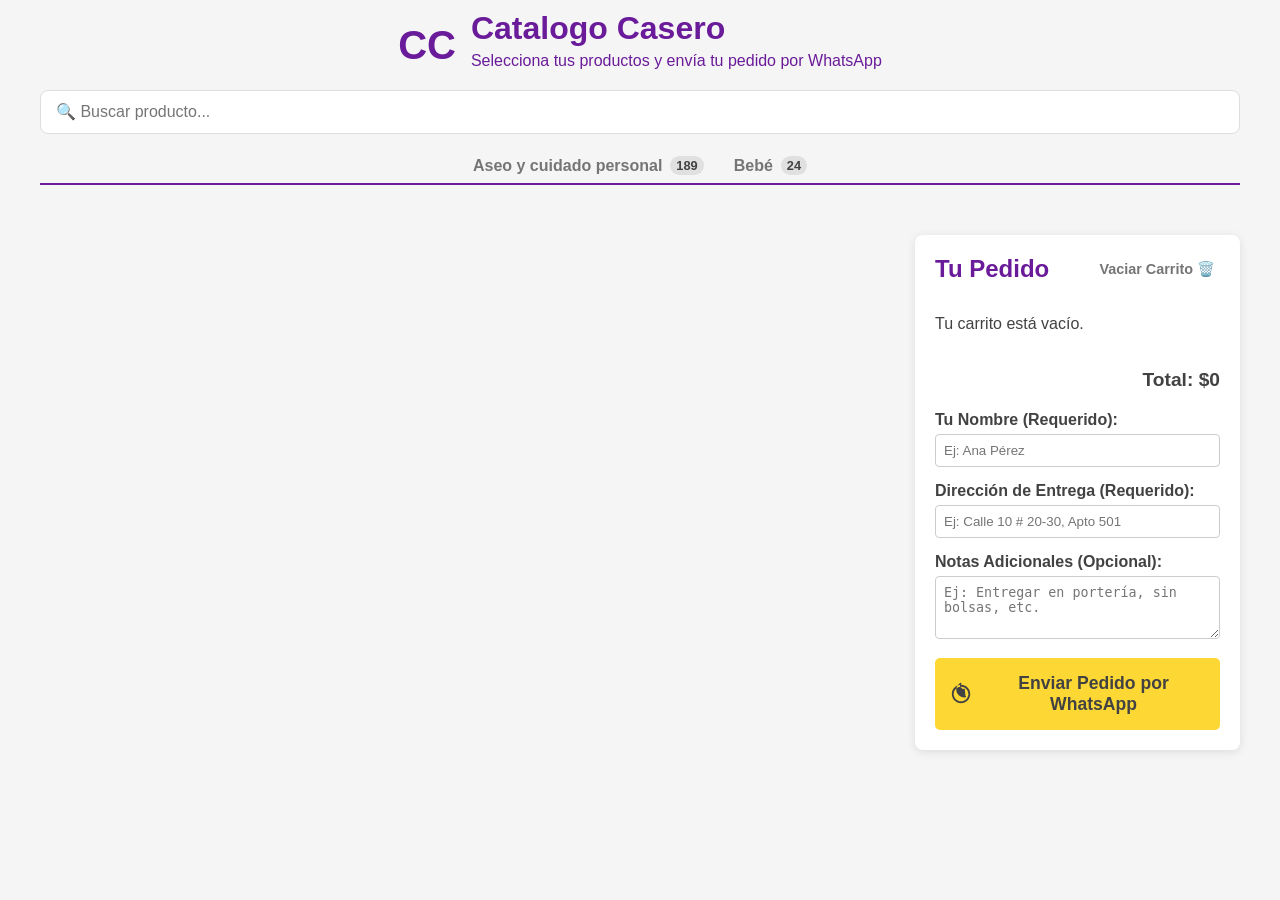
==== index.html @ 1b1f0e9b "Commit inicial: Proyecto Ecoenvíos" ====
<!DOCTYPE html>
<html lang="es">
<head>
    <meta charset="UTF-8">
    <meta name="viewport" content="width=device-width, initial-scale=1.0">
    <title>Catalogo Casero</title>
    <style>
        /* --- ESTILOS GENERALES Y PALETA DE COLORES --- */
        :root {
            --purple: #6A1B9A; /* Morado principal */
            --yellow: #FDD835; /* Amarillo para botones importantes */
            --light-gray: #F5F5F5; /* Fondo de la página */
            --white: #FFFFFF; /* Fondo de las tarjetas y el carrito */
            --dark-gray: #424242; /* Texto principal */
            --medium-gray: #757575; /* Texto secundario */
            --green: #4CAF50; /* */
        }
        body {
            font-family: -apple-system, BlinkMacSystemFont, 'Segoe UI', Roboto, Helvetica, Arial, sans-serif;
            background-color: var(--light-gray);
            color: var(--dark-gray);
            margin: 0;
        }
        .container {
            max-width: 1200px;
            margin: 0 auto;
            padding: 0 10px 20px 10px;
        }

        /* --- ENCABEZADO FIJO Y EFECTO DE SCROLL --- */
        #sticky-header-container {
            position: sticky;
            top: 0;
            z-index: 1000;
            background-color: var(--light-gray);
            transition: padding 0.3s ease, box-shadow 0.3s ease;
            padding: 10px 0;
        }
        #sticky-header-container.scrolled {
            padding: 5px 0;
            box-shadow: 0 2px 10px rgba(0,0,0,0.1);
        }
        header {
            width: 100%;
            text-align: center;
            color: var(--purple);
            transition: all 0.3s ease;
            /* */
            display: flex;
            align-items: center;
            justify-content: center;
            gap: 15px;
        }
        /* */
        .logo-placeholder {
            font-size: 2.5em;
            font-weight: bold;
            color: var(--purple);
            line-height: 1;
        }
        .header-text {
            text-align: left;
        }
        header h1 {
            margin: 0;
            transition: font-size 0.3s ease;
        }
        header p {
            margin: 5px 0 10px 0;
            transition: all 0.3s ease;
            opacity: 1;
            max-height: 20px;
        }
        #sticky-header-container.scrolled header h1 {
            font-size: 1.5em;
        }
        #sticky-header-container.scrolled .logo-placeholder {
            font-size: 2em; /* */
        }
        #sticky-header-container.scrolled header p {
            opacity: 0;
            max-height: 0;
            margin: 0;
            overflow: hidden;
        }

        /* */
        #search-bar-container {
            padding: 10px 0;
        }
        #search-bar {
            width: 100%;
            padding: 12px 15px;
            font-size: 1em;
            border: 1px solid #ddd;
            border-radius: 8px;
            box-sizing: border-box; /* Importante para que el padding no afecte el ancho */
        }

        .tabs {
            display: flex;
            flex-wrap: wrap;
            border-bottom: 2px solid var(--purple);
            justify-content: center;
        }
        #sticky-header-container.scrolled .tabs {
            border-bottom-width: 1px;
        }


        /* --- CONTENIDO PRINCIPAL (PRODUCTOS Y CARRITO) --- */
        .content-wrapper {
            display: flex;
            flex-direction: column;
            gap: 20px;
            margin-top: 20px;
        }
        #products-section {
            width: 100%;
        }

        /* --- PESTAÑAS DE CATEGORÍAS --- */
        .tab-button {
            padding: 10px 15px;
            cursor: pointer;
            border: none;
            background-color: transparent;
            font-size: 1em;
            font-weight: 600;
            color: var(--medium-gray);
            position: relative;
            bottom: -2px;
            display: flex;
            align-items: center;
            gap: 8px;
            transition: all 0.3s ease;
        }
        .tab-button.active {
            color: var(--purple);
            border-bottom: 3px solid var(--purple);
        }
        .tab-button .count {
            background-color: #e0e0e0;
            color: var(--dark-gray);
            padding: 2px 6px;
            border-radius: 10px;
            font-size: 0.8em;
            font-weight: 700;
            transition: all 0.3s ease;
        }
        .tab-button.active .count {
            background-color: var(--purple);
            color: var(--white);
        }
        #sticky-header-container.scrolled .tab-button {
            padding: 8px 10px;
            font-size: 0.9em;
        }
        
        /* --- CONTENIDO DE LAS PESTAÑAS (PRODUCTOS) --- */
        .tab-content {
            display: none;
            grid-template-columns: repeat(auto-fill, minmax(180px, 1fr));
            gap: 15px;
        }
        .tab-content.active {
            display: grid;
        }
        
        .product-card {
            background-color: var(--white);
            border: 1px solid #e0e0e0;
            border-radius: 8px;
            padding: 15px;
            box-shadow: 0 2px 5px rgba(0,0,0,0.05);
            display: flex;
            flex-direction: column;
            transition: opacity 0.3s ease, transform 0.3s ease; /* */
        }
        /* */
        .product-card.hidden {
            opacity: 0;
            transform: scale(0.9);
            display: none; /* Se cambia por JS, pero la animación ayuda */
        }
        .product-card img {
            max-width: 100%;
            height: 120px;
            object-fit: contain;
            margin-bottom: 10px;
            align-self: center;
        }
        .product-card .name {
            font-weight: 600;
            margin-bottom: 5px;
            flex-grow: 1;
            text-align: center;
            font-size: 0.9em; /* */
        }
        .product-card .price {
            color: var(--medium-gray);
            font-size: 1.1em;
            font-weight: bold;
            margin-bottom: 10px;
            text-align: center;
        }
        .add-form {
            display: flex;
            flex-direction: column;
            gap: 10px;
        }
        .form-row {
            display: flex;
            gap: 5px;
        }
        .form-row input, .form-row select {
            width: 100%;
            padding: 8px;
            border: 1px solid #ccc;
            border-radius: 4px;
            font-size: 0.9em; /* */
        }
        .add-to-cart-btn {
            background-color: var(--purple);
            color: var(--white);
            border: none;
            padding: 10px;
            border-radius: 5px;
            cursor: pointer;
            font-weight: bold;
            transition: background-color 0.2s;
            width: 100%;
        }
        .add-to-cart-btn:hover {
            background-color: #4A148C;
        }
        /* */
        .add-to-cart-btn.in-cart {
            background-color: var(--medium-gray); /* Color gris */
            cursor: default; /* Cambia el cursor para indicar que ya está */
            pointer-events: none; /* Opcional: Deshabilita clics adicionales */
        }
        /* */
        .add-to-cart-btn.added {
            background-color: var(--green);
            cursor: not-allowed;
        }

        /* --- SECCIÓN DEL CARRITO / PEDIDO --- */
        #cart-section {
            width: 100%;
            background-color: var(--white);
            padding: 20px;
            border-radius: 8px;
            box-shadow: 0 2px 10px rgba(0,0,0,0.1);
        }
        #cart-section h2 {
            text-align: center;
            color: var(--purple);
            margin: 0; /* Ajustado */
        }
        
        /* --- NUEVO: Estilos para alinear el H2 y el botón --- */
        .cart-header {
            display: flex;
            justify-content: space-between;
            align-items: center;
            margin-bottom: 10px; /* Espacio antes de la lista */
        }
        #clear-cart-btn {
            background: none;
            border: none;
            color: var(--medium-gray);
            cursor: pointer;
            font-size: 0.9em;
            font-weight: 600;
            padding: 5px;
        }
        #clear-cart-btn:hover {
            color: #d32f2f; /* Un rojo para "eliminar" */
            text-decoration: underline;
        }
        /* --- Fin de los nuevos estilos --- */

        #cart-items {
            list-style-type: none;
            padding: 0;
            max-height: 300px;
            overflow-y: auto;
            /* --- NUEVO: Opción 1 - Deshabilitar Selección --- */
            -webkit-user-select: none; /* Safari */
            -moz-user-select: none;    /* Firefox */
            -ms-user-select: none;     /* IE/Edge */
            user-select: none;         /* Estándar */
            /* --- Fin Opción 1 --- */
        }
        .cart-item {
            display: flex;
            justify-content: space-between;
            align-items: center;
            padding: 10px 0;
            border-bottom: 1px solid var(--light-gray);
            font-size: 0.9em;
        }
        .cart-item-info {
            flex-grow: 1;
        }
        .cart-item-info .item-type {
            font-size: 0.8em;
            color: var(--medium-gray);
            display: block;
        }
        .cart-item-controls {
            display: flex;
            align-items: center;
        }
        .cart-item-controls button {
            background: none;
            border: 1px solid var(--medium-gray);
            border-radius: 50%;
            width: 22px;
            height: 22px;
            cursor: pointer;
            margin: 0 5px;
            font-weight: bold;
        }
        #cart-total {
            text-align: right;
            font-size: 1.2em;
            font-weight: bold;
            margin-top: 20px;
        }
        
        /* --- FORMULARIO Y BOTÓN DE WHATSAPP --- */
        #customer-form {
            margin-top: 20px;
        }
        #customer-form label {
            display: block;
            margin-bottom: 5px;
            font-weight: 600;
        }
        #customer-form input, #customer-form textarea { /* */
            width: 100%;
            padding: 8px;
            margin-bottom: 15px;
            border: 1px solid #ccc;
            border-radius: 4px;
            box-sizing: border-box;
            background-color: #fff; /* */
        }
        #send-whatsapp-btn {
            background-color: var(--yellow);
            color: var(--dark-gray);
            border: none;
            width: 100%;
            padding: 15px;
            font-size: 1.1em;
            font-weight: bold;
            border-radius: 5px;
            cursor: pointer;
            transition: transform 0.2s;
            display: flex;
            align-items: center;
            justify-content: center;
            gap: 10px;
        }
        #send-whatsapp-btn:hover {
            transform: scale(1.02);
        }
        #send-whatsapp-btn svg {
            width: 24px;
            height: 24px;
        }

        /* */
        #mobile-cart-fab {
            position: fixed;
            bottom: 20px;
            right: 20px;
            background-color: var(--purple);
            color: var(--white);
            width: 60px;
            height: 60px;
            border-radius: 50%;
            border: none;
            box-shadow: 0 4px 12px rgba(0,0,0,0.2);
            z-index: 1001;
            cursor: pointer;
            display: flex;
            align-items: center;
            justify-content: center;
            flex-direction: column;
            font-size: 0.7em;
            font-weight: bold;
            padding: 5px;
            box-sizing: border-box;
            text-align: center;
        }
        #mobile-cart-fab svg {
            width: 24px;
            height: 24px;
            fill: currentColor;
        }
        #mobile-cart-fab .item-count {
            position: absolute;
            top: 0px;
            right: 0px;
            background-color: var(--yellow);
            color: var(--dark-gray);
            border-radius: 50%;
            width: 22px;
            height: 22px;
            font-size: 0.9em;
            line-height: 22px;
            text-align: center;
            font-weight: bold;
        }

        /* --- DISEÑO RESPONSIVO --- */
        @media (min-width: 768px) {
            .container { padding: 0 20px 20px 20px; }
            .content-wrapper { flex-direction: row; align-items: flex-start; }
            #products-section { flex: 3; }
            #cart-section { flex: 1; position: sticky; top: 120px; } /* Ajuste inicial */
            #sticky-header-container.scrolled + .container #cart-section {
                top: 90px; /* Ajuste cuando el header se encoge */
            }
            .tab-content { grid-template-columns: repeat(auto-fill, minmax(200px, 1fr)); }
            
            /* */
            #mobile-cart-fab {
                display: none;
            }
        }

        @media (max-width: 767px) {
            header {
                justify-content: center;
            }
            .logo-placeholder {
                font-size: 2em;
            }
            header h1 {
                font-size: 1.5em;
            }
            .header-text p {
                font-size: 0.8em;
                margin-bottom: 5px;
            }
            .tab-button {
                font-size: 0.85em;
                padding: 8px 10px;
                gap: 5px;
            }
            /* */
            #cart-section {
                margin-bottom: 80px; /* Dejar espacio para que el FAB no tape el botón de enviar */
            }
        }
    </style>
</head>
<body>
    <div id="sticky-header-container">
        <div class="container">
            <header>
                <div class="logo-placeholder">CC</div>
                <div class="header-text">
                    <h1>Catalogo Casero</h1>
                    <p>Selecciona tus productos y envía tu pedido por WhatsApp</p>
                </div>
            </header>
            
            <div id="search-bar-container">
                <input type="search" id="search-bar" placeholder="🔍 Buscar producto...">
            </div>

            <div class="tabs" id="tabs-container"></div>
        </div>
    </div>

    <div class="container">
        <div class="content-wrapper">
            <main id="products-section">
                <div id="products-container"><p>Cargando productos...</p></div>
            </main>

            <aside id="cart-section">
                <div class="cart-header">
                    <h2>Tu Pedido</h2>
                    <button id="clear-cart-btn">Vaciar Carrito 🗑️</button>
                </div>
                <ul id="cart-items">
                    <p>Tu carrito está vacío.</p>
                </ul>
                <div id="cart-total">Total: $0</div>
                
                <form id="customer-form">
                    <label for="customer-name">Tu Nombre (Requerido):</label>
                    <input type="text" id="customer-name" required placeholder="Ej: Ana Pérez">
                    
                    <label for="customer-address">Dirección de Entrega (Requerido):</label>
                    <input type="text" id="customer-address" required placeholder="Ej: Calle 10 # 20-30, Apto 501">
                    
                    <label for="customer-notes">Notas Adicionales (Opcional):</label>
                    <textarea id="customer-notes" rows="3" placeholder="Ej: Entregar en portería, sin bolsas, etc."></textarea>
                    
                    <button type="submit" id="send-whatsapp-btn">
                        <svg viewBox="0 0 24 24" fill="currentColor"><path d="M16.75 13.96c.25.13.42.2.55.32.13.13.19.26.19.46 0 .2-.06.39-.19.52s-.28.26-.47.32c-.19.06-.47.1-.8.13-.32.03-.66.03-1.01.03h-.13c-1.41 0-2.73-.4-3.96-1.2s-2.22-1.85-2.96-3.11c-.74-1.26-1.11-2.65-1.11-4.16 0-1.55.4-2.96 1.2-4.22.8-1.26 1.8-2.26 3-2.99.19-.13.39-.2.6-.2.2 0 .37.03.47.09.1.06.19.16.25.28s.09.28.09.42c0 .13-.03.26-.09.39-.06.13-.16.25-.28.39-.13.13-.26.25-.42.39-.16.13-.32.26-.47.39-.16.13-.29.29-.39.46-.1.16-.16.32-.16.49 0 .13.03.26.09.39.06.13.16.25.28.39l.16.16c.32.32.63.63.94.94.32.32.6.58.85.78.25.2.47.39.66.52.19.13.36.2.52.2h.13c.16 0 .32-.03.46-.09.13-.06.26-.13.39-.19.13-.06.26-.09.39-.09.16 0 .29.03.39.09s.19.16.25.28c.06.13.09.28.09.46s-.03.32-.09.46zM12 2C6.48 2 2 6.48 2 12s4.48 10 10 10 10-4.48 10-10S17.52 2 12 2zm0 18c-4.41 0-8-3.59-8-8s3.59-8 8-8 8 3.59 8 8-3.59 8-8 8z"/></svg>
                        Enviar Pedido por WhatsApp
                    </button>
                </form>
            </aside>
        </div>
    </div>

    <button id="mobile-cart-fab">
        <svg viewBox="0 0 24 24"><path d="M7 18c-1.1 0-1.99.9-1.99 2S5.9 22 7 22s2-.9 2-2-.9-2-2-2zM1 2v2h2l3.6 7.59-1.35 2.45c-.16.28-.25.61-.25.96 0 1.1.9 2 2 2h12v-2H7.42c-.14 0-.25-.11-.25-.25l.03-.12.9-1.63h7.45c.75 0 1.41-.41 1.75-1.03l3.58-6.49c.08-.14.12-.31.12-.48 0-.55-.45-1-1-1H5.21l-.94-2H1zm16 16c-1.1 0-1.99.9-1.99 2s.89 2 1.99 2 2-.9 2-2-.9-2-2-2z"/></svg>
        <span class="item-count">0</span>
    </button>

    <script>
        document.addEventListener('DOMContentLoaded', () => {

            // --- CONSTANTES Y ELEMENTOS DEL DOM ---
            const WHATSAPP_NUMBER = '+573052494444';
            // NUEVO: Pega aquí la URL que te dio Google Apps Script
            const GOOGLE_SCRIPT_URL = 'https://script.google.com/macros/s/AKfycbymr9BZsdgla3xmSKj7VlixihWXm4lqGlJ0AvmTm5M1ZFEjE6ZpPxOn5dKiFITjEvrflQ/exec';
            const stickyHeader = document.getElementById('sticky-header-container');
            const tabsContainer = document.getElementById('tabs-container');
            const productsContainer = document.getElementById('products-container');
            const cartItemsEl = document.getElementById('cart-items');
            const cartTotalEl = document.getElementById('cart-total');
            const form = document.getElementById('customer-form');
            const searchBar = document.getElementById('search-bar'); // NUEVO: Buscador
            const mobileCartBtn = document.getElementById('mobile-cart-fab'); // NUEVO: Botón flotante
            const mobileCartCount = mobileCartBtn.querySelector('.item-count'); // NUEVO: Contador flotante
            const clearCartBtn = document.getElementById('clear-cart-btn'); // <-- AÑADE ESTA LÍNEA

            // --- NUEVO: Función para abreviar nombres ---
            function abbreviateName(name) {
                // Palabras cortas, unidades, etc., a ignorar (en mayúsculas)
                const ignoreWords = new Set(['DE', 'EN', 'Y', 'A', 'X', 'UD', 'UDS', 'ML', 'G', 'GR', 'L', 'MTS', 'KG', 'CM', 'UND', 'UN', 'CON', 'POR', 'LA', 'EL', 'LOS', 'LAS']);
                // Número máximo de partes abreviadas a incluir
                const maxParts = 4;

                const words = name.toUpperCase().split(' ');
                const significantParts = [];

                for (const word of words) {
                    // Ignorar si está en la lista, es un número, o está vacío
                    if (!word || ignoreWords.has(word) || /^\d+$/.test(word) || /\d/.test(word) && /[A-Z]/.test(word)) {
                    continue;
                    }
                    significantParts.push(word.substring(0, 3)); // Tomar las primeras 3 letras

                    // Detenerse si ya tenemos suficientes partes
                    if (significantParts.length === maxParts) {
                        break;
                    }
                }

                // Unir las partes y añadir puntos suspensivos si hay alguna parte
                if (significantParts.length > 0) {
                    return significantParts.join(' ') + '...';
                } else {
                    // Si por alguna razón no quedan partes significativas, devolver las 3 primeras letras del original
                    return name.substring(0, 3) + '...';
                }
            }

            // --- NUEVO: Función para actualizar el estado visual de los botones "Agregar" ---
            function updateButtonStates() {
                // Selecciona todos los formularios de agregar producto
                const forms = document.querySelectorAll('.add-form');
                forms.forEach(form => {
                    const productId = form.dataset.productId;
                    const button = form.querySelector('.add-to-cart-btn');
                    let productIsInCart = false;

                    // Revisa si alguna variación (unidad o caja) de este producto está en el carrito
                    if (cart[`${productId}-unidad`] || cart[`${productId}-caja`]) {
                        productIsInCart = true;
                    }

                    if (productIsInCart) {
                        button.classList.add('in-cart');
                        button.textContent = '🛒 En Carrito'; // Cambia el texto
                    } else {
                        button.classList.remove('in-cart');
                        button.textContent = 'Agregar'; // Restaura el texto original
                        // Asegúrate de quitar el 'pointer-events: none;' si lo añadiste en CSS
                        // button.style.pointerEvents = 'auto'; // Si usaste pointer-events
                    }
                });
            }
            // --- Fin de la función updateButtonStates ---

            // --- VARIABLES GLOBALES ---
            let allProducts = []; // NUEVO: Almacenará los productos de products.json
            // NUEVO: Cargar carrito desde localStorage
            let cart = JSON.parse(localStorage.getItem('cart')) || {};

            // --- FUNCIÓN PARA EL ENCABEZADO FIJO ---
            function handleScroll() {
                if (window.scrollY > 30) {
                    stickyHeader.classList.add('scrolled');
                } else {
                    stickyHeader.classList.remove('scrolled');
                }
            }
            window.addEventListener('scroll', handleScroll);

            // --- FUNCIÓN PARA MOSTRAR LOS PRODUCTOS EN PESTAÑAS ---
            function renderProducts() {
                const categories = ["Aseo hogar", "Aseo y cuidado personal", "Bebé", "Extraordinarios", "Aseo hogar Ara", "Cuidado Personal Ara"];
                tabsContainer.innerHTML = '';
                productsContainer.innerHTML = '';

                categories.forEach((category, index) => {
                    const productsInCategory = allProducts.filter(p => p.category === category);
                    const productCount = productsInCategory.length;

                    // Si no hay productos en esta categoría (por el filtro de 3), no mostrar la pestaña
                    if (productCount === 0) return; 

                    const tabButton = document.createElement('button');
                    tabButton.className = 'tab-button';
                    tabButton.dataset.category = category;
                    
                    tabButton.innerHTML = `
                        ${category}
                        <span class="count">${productCount}</span>
                    `;
                    tabsContainer.appendChild(tabButton);

                    const tabContent = document.createElement('div');
                    tabContent.className = 'tab-content';
                    tabContent.id = `category-${category.replace(/\s+/g, '-')}`;
                    productsContainer.appendChild(tabContent);

                    productsInCategory.forEach(product => {
                        const productCard = document.createElement('div');
                        productCard.className = 'product-card';
                        
                        // NUEVO: Lógica mejorada para "unidadesPorCaja"
                        const unidadesCaja = product.unidadesPorCaja || 0;
                        let optionsHTML = '<option value="unidad">Unidad</option>';
                        if (unidadesCaja > 0) {
                            optionsHTML += `<option value="caja">Caja (${unidadesCaja} unds)</option>`;
                        }

                        productCard.innerHTML = `
                            <img src="${product.imageUrl}" alt="${product.name}" loading="lazy" onerror="this.onerror=null;this.src='https://placehold.co/150x150/cccccc/ffffff?text=Imagen+no+disponible';">
                            <div class="name">${product.name}</div>
                            <div class="price">$${product.price.toLocaleString('es-CO')} / Unidad</div>
                            <form class="add-form" data-product-id="${product.id}">
                                <div class="form-row">
                                    <input type="number" value="1" min="1" class="quantity-input" aria-label="Cantidad">
                                    <select class="type-select" aria-label="Tipo" ${unidadesCaja === 0 ? 'disabled' : ''}>${optionsHTML}</select>
                                </div>
                                <button type="submit" class="add-to-cart-btn">Agregar</button>
                            </form>
                        `;
                        tabContent.appendChild(productCard);
                    });
                    
                    if (index === 0) {
                        tabButton.classList.add('active');
                        tabContent.classList.add('active');
                    }
                });
            }
            
            // --- FUNCIÓN PARA CAMBIAR DE PESTAÑA ---
            tabsContainer.addEventListener('click', e => {
                const button = e.target.closest('.tab-button');
                if (button) {
                    const category = button.dataset.category;
                    document.querySelectorAll('.tab-button').forEach(btn => btn.classList.remove('active'));
                    document.querySelectorAll('.tab-content').forEach(content => content.classList.remove('active'));
                    button.classList.add('active');
                    document.getElementById(`category-${category.replace(/\s+/g, '-')}`).classList.add('active');
                }
            });

            // --- FUNCIÓN PARA ACTUALIZAR Y MOSTRAR EL CARRITO ---
            function renderCart() {
                if (Object.keys(cart).length === 0) {
                    cartItemsEl.innerHTML = '<p>Tu carrito está vacío.</p>';
                    cartTotalEl.textContent = 'Total: $0';
                    mobileCartCount.textContent = '0'; // NUEVO
                    return;
                }
                cartItemsEl.innerHTML = '';
                let total = 0;
                let totalItems = 0; // NUEVO
                for (const cartKey in cart) {
                    const item = cart[cartKey];
                    const itemTotal = item.price * item.quantity; 
                    total += itemTotal;
                    totalItems += item.quantity; // NUEVO
                    
                    const li = document.createElement('li');
                    li.className = 'cart-item';

                    // --- NUEVO: Usar la función de abreviación específica ---
                    const abbreviatedDisplayName = abbreviateName(item.name);
                    // --- Fin del cambio ---

                    li.innerHTML = `
                        <div class="cart-item-info">
                            ${abbreviatedDisplayName} // 👌🏾
                            <span class="item-type">${item.quantity} x ${item.displayType} - $${itemTotal.toLocaleString('es-CO')}</span>
                        </div>
                        <div class="cart-item-controls">
                            <button data-key="${cartKey}" class="remove-one">-</button>
                            <strong>${item.quantity}</strong>
                            <button data-key="${cartKey}" class="add-one">+</button>
                        </div>
                    `;
                    cartItemsEl.appendChild(li);
                }
                cartTotalEl.textContent = `Total: $${total.toLocaleString('es-CO')}`;
                mobileCartCount.textContent = totalItems; // NUEVO: Actualizar contador flotante

                // NUEVO: Guardar en localStorage cada vez que se renderice el carrito
                localStorage.setItem('cart', JSON.stringify(cart));

                updateButtonStates(); // <-- AÑADE ESTA LLAMADA AQUÍ
            }

            // --- MANEJO DE EVENTOS PARA AGREGAR PRODUCTOS ---
            productsContainer.addEventListener('submit', e => {
                e.preventDefault();
                if (e.target.classList.contains('add-form')) {
                    const form = e.target;
                    const productId = form.dataset.productId;
                    const product = allProducts.find(p => p.id == productId);
                    const quantity = parseInt(form.querySelector('.quantity-input').value);
                    const type = form.querySelector('.type-select').value;
                    
                    const cartKey = `${productId}-${type}`;
                    const unidadesCaja = product.unidadesPorCaja || 0;

                    if (cart[cartKey]) {
                        cart[cartKey].quantity += quantity;
                    } else {
                        cart[cartKey] = {
                            name: product.name,
                            price: type === 'caja' ? (product.price * unidadesCaja) : product.price,
                            quantity: quantity,
                            type: type,
                            displayType: type === 'unidad' ? 'Unidad' : `Caja (${unidadesCaja} unds)`
                        };
                    }
                    renderCart();

                    // NUEVO: Confirmación visual
                    const button = form.querySelector('.add-to-cart-btn');
                    button.textContent = '✓ Agregado';
                    button.classList.add('added');
                    button.disabled = true;

                    setTimeout(() => {
                        button.textContent = 'Agregar';
                        button.classList.remove('added');
                        button.disabled = false;
                    }, 1500); // 1.5 segundos
                }
            });
            
            // --- MANEJO DE EVENTOS PARA MODIFICAR CARRITO ---
            cartItemsEl.addEventListener('click', e => {
                const cartKey = e.target.dataset.key;
                if (!cartKey || !cart[cartKey]) return;
                
                if (e.target.classList.contains('add-one')) {
                    cart[cartKey].quantity++;
                } else if (e.target.classList.contains('remove-one')) {
                    cart[cartKey].quantity--;
                    if (cart[cartKey].quantity === 0) delete cart[cartKey];
                }
                renderCart();
            });

            // --- NUEVO: LÓGICA PARA VACIAR EL CARRITO ---
            clearCartBtn.addEventListener('click', () => {
                // 1. Pedimos confirmación (es una buena práctica)
                if (confirm('¿Estás seguro de que quieres vaciar tu carrito?')) {
                    
                    // 2. Vaciamos la variable 'cart' en memoria
                    cart = {}; 
                    
                    // 3. Eliminamos el carrito del almacenamiento del navegador
                    localStorage.removeItem('cart'); 
                    
                    // 4. Volvemos a dibujar el carrito (ahora mostrará "Tu carrito está vacío")
                    renderCart(); 
                }
            });
            // --- Fin del nuevo bloque ---

            // --- MANEJO DEL ENVÍO DEL FORMULARIO A WHATSAPP Y GOOGLE ---
            // Usamos 'async' para poder usar 'await' y manejar el envío
            form.addEventListener('submit', async (e) => {
                e.preventDefault();

                const customerName = document.getElementById('customer-name').value.trim();
                const customerAddress = document.getElementById('customer-address').value.trim();
                const customerNotes = document.getElementById('customer-notes').value.trim();
                const sendButton = document.getElementById('send-whatsapp-btn');

                if (Object.keys(cart).length === 0) {
                    alert('Tu carrito está vacío.'); return;
                }
                if (!customerName || !customerAddress) {
                    alert('Por favor, ingresa tu Nombre y Dirección de Entrega.'); return;
                }

                // Deshabilitar el botón para evitar envíos duplicados
                sendButton.disabled = true;
                sendButton.innerHTML = 'Enviando... ⏳';

                // 1. Preparar los datos
                let total = 0;
                let fullOrderListString = ''; // Pedido completo para Google Sheets

                for (const key in cart) {
                    const item = cart[key];
                    const itemTotal = item.price * item.quantity;
                    total += itemTotal;
                    // Construye la lista detallada para Google
                    fullOrderListString += `• (${item.quantity}x) ${item.name} (${item.displayType}) - $${itemTotal.toLocaleString('es-CO')}\n`;
                }

                // 2. Crear el "payload" (datos) para Google Sheets
                const payload = {
                    name: customerName,
                    address: customerAddress,
                    notes: customerNotes,
                    total: `$${total}`, // <-- NUEVA LÍNEA (sin toLocaleString)
                    orderList: fullOrderListString
                };

                // 3. Crear el mensaje RESUMEN para WhatsApp (actualizado)
                let whatsappSummary = `¡Hola! 👋 Acabo de enviar un pedido desde *Catalogo Casero*.\n\n`;
                whatsappSummary += `*Cliente:* ${customerName}\n`;
                // NUEVO: Añadir dirección
                whatsappSummary += `*Dirección:* ${customerAddress}\n`; 
                // NUEVO: Cambiar etiqueta a "Total Estimado"
                whatsappSummary += `*Total Estimado:* $${total.toLocaleString('es-CO')}\n`; 
                
                // NUEVO: Añadir notas si existen
                if (customerNotes) {
                    whatsappSummary += `\n*Notas Adicionales:*\n${customerNotes}\n`;
                }
        
        whatsappSummary += `\nPor favor, confírmame cuando lo veas en tu sistema. ¡Gracias! 🙏`;

                try {
                    // 4. Enviar el pedido COMPLETO a Google Sheets
                    // Usamos 'fetch' para enviar los datos a tu script de Google
                    const response = await fetch(GOOGLE_SCRIPT_URL, {
                        method: 'POST',
                        redirect: 'follow',
                        headers: {
                            'Content-Type': 'text/plain;charset=utf-8', // Usar text/plain evita problemas de CORS
                        },
                        body: JSON.stringify(payload) // Convierte el objeto a un string JSON
                    });

                    // (Opcional) Podrías verificar si la respuesta de Google fue "success"
                    // const result = await response.json(); 
                    // if (result.result !== 'success') {
                    //    throw new Error(result.message);
                    // }

                    // 5. Si el envío a Google fue exitoso (o al menos se completó), abrir WhatsApp
                    const whatsappUrl = `https://api.whatsapp.com/send/?phone=${WHATSAPP_NUMBER}&text=${encodeURIComponent(whatsappSummary)}`;
                    window.open(whatsappUrl, '_blank');

                    // (Opcional) Limpiar el carrito después de un envío exitoso
                    cart = {};
                    localStorage.removeItem('cart');
                    renderCart();
                    form.reset(); // Limpia los campos del formulario

                } catch (error) {
                    // Si falla el envío a Google, se lo notificamos al usuario
                    console.error('Error al enviar a Google Sheets:', error);
                    alert('¡Error! No se pudo registrar el pedido en el sistema. Se abrirá WhatsApp con el pedido completo para enviarlo manualmente.');

                    // Plan B: Si Google falla, envía el pedido completo a WhatsApp como antes
                    const fallbackMessage = `¡Hola! 👋 Hubo un error con el sistema, te envío mi pedido manualmente:\n\n` +
                                        `*Cliente:* ${customerName}\n` +
                                        `*Dirección:* ${customerAddress}\n\n` +
                                        `*MI PEDIDO:*\n${fullOrderListString}\n` +
                                        `*TOTAL:* $${total.toLocaleString('es-CO')}\n` +
                                        (customerNotes ? `*Notas:* ${customerNotes}` : '');

                    const whatsappFallbackUrl = `https://api.whatsapp.com/send/?phone=${WHATSAPP_NUMBER}&text=${encodeURIComponent(fallbackMessage)}`;
                    window.open(whatsappFallbackUrl, '_blank');

                } finally {
                    // 6. Volver a habilitar el botón
                    sendButton.disabled = false;
                    sendButton.innerHTML = `
                        <svg viewBox="0 0 24 24" fill="currentColor"><path d="..."></path></svg>
                        Enviar Pedido por WhatsApp
                    `; // (Restaurar el contenido original del botón)
                }
            });

            // --- NUEVO: LÓGICA DE BÚSQUEDA ---
            searchBar.addEventListener('input', (e) => {
                const searchTerm = e.target.value.toLowerCase().trim();
                const allCards = document.querySelectorAll('.product-card');

                allCards.forEach(card => {
                    const productName = card.querySelector('.name').textContent.toLowerCase();
                    if (productName.includes(searchTerm)) {
                        card.classList.remove('hidden');
                        card.style.display = 'flex'; // Asegurar que sea visible
                    } else {
                        card.classList.add('hidden');
                        // Usamos setTimeout para que la animación de opacidad ocurra antes de ocultarlo
                        setTimeout(() => {
                            if (card.classList.contains('hidden')) { // Re-verificar por si el usuario tecleó rápido
                                card.style.display = 'none';
                            }
                        }, 300); // 300ms (igual a la transición en CSS)
                    }
                });
            });

            // --- NUEVO: LÓGICA DEL BOTÓN FLOTANTE ---
            mobileCartBtn.addEventListener('click', () => {
                // Hace scroll suave hasta la sección del carrito
                document.getElementById('cart-section').scrollIntoView({
                    behavior: 'smooth'
                });
            });

            // --- NUEVO: INICIALIZACIÓN DE LA APP ---
            async function initializeApp() {
                try {
                    const response = await fetch('products.json');
                    if (!response.ok) {
                        throw new Error(`Error al cargar products.json: ${response.statusText}`);
                    }
                    allProducts = await response.json();
                    
                    renderProducts(); // Renderizar productos con los datos cargados
                    renderCart(); // Renderizar carrito (cargado desde localStorage)
                    updateButtonStates(); // <-- AÑADE ESTA LLAMADA AQUÍ
                } catch (error) {
                    console.error(error);
                    productsContainer.innerHTML = '<p>Error al cargar los productos. Por favor, intenta recargar la página.</p>';
                }
            }

            initializeApp(); // Iniciar la aplicación
        });
    </script>
</body>
</html>
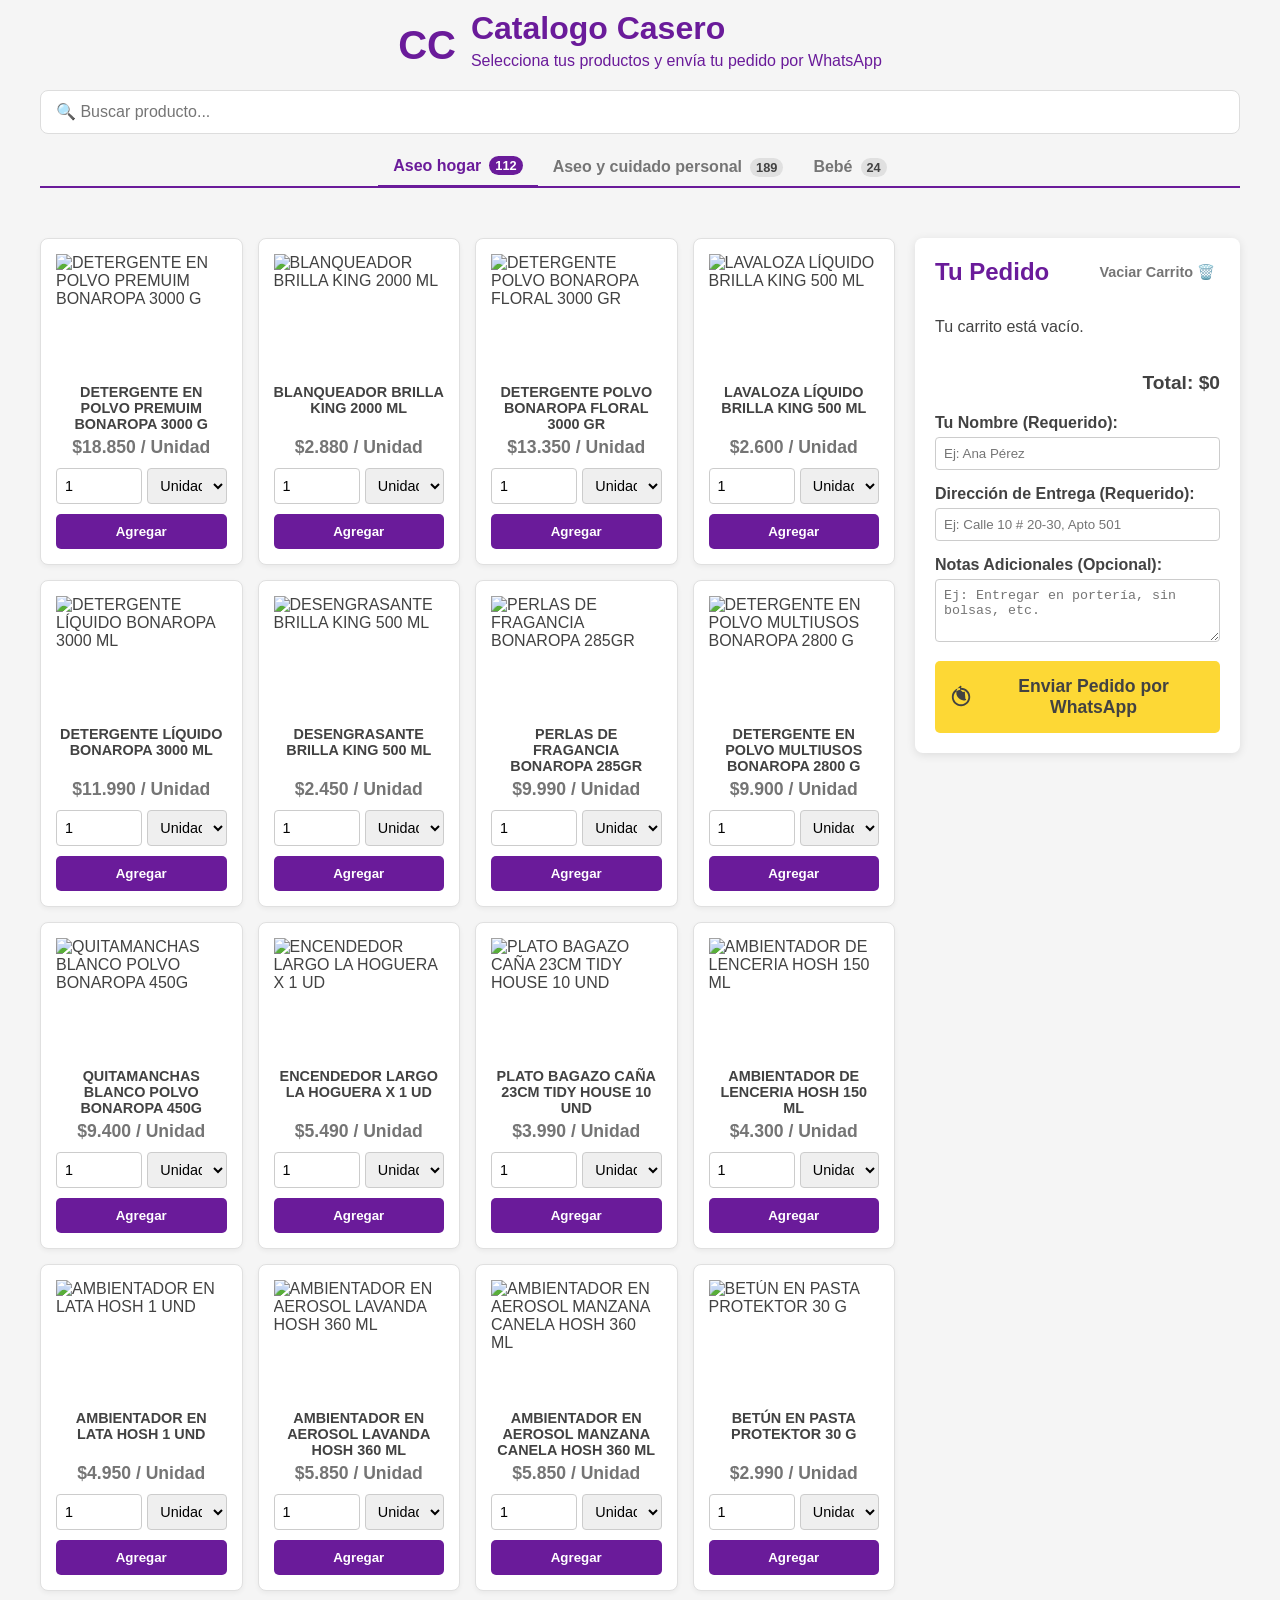
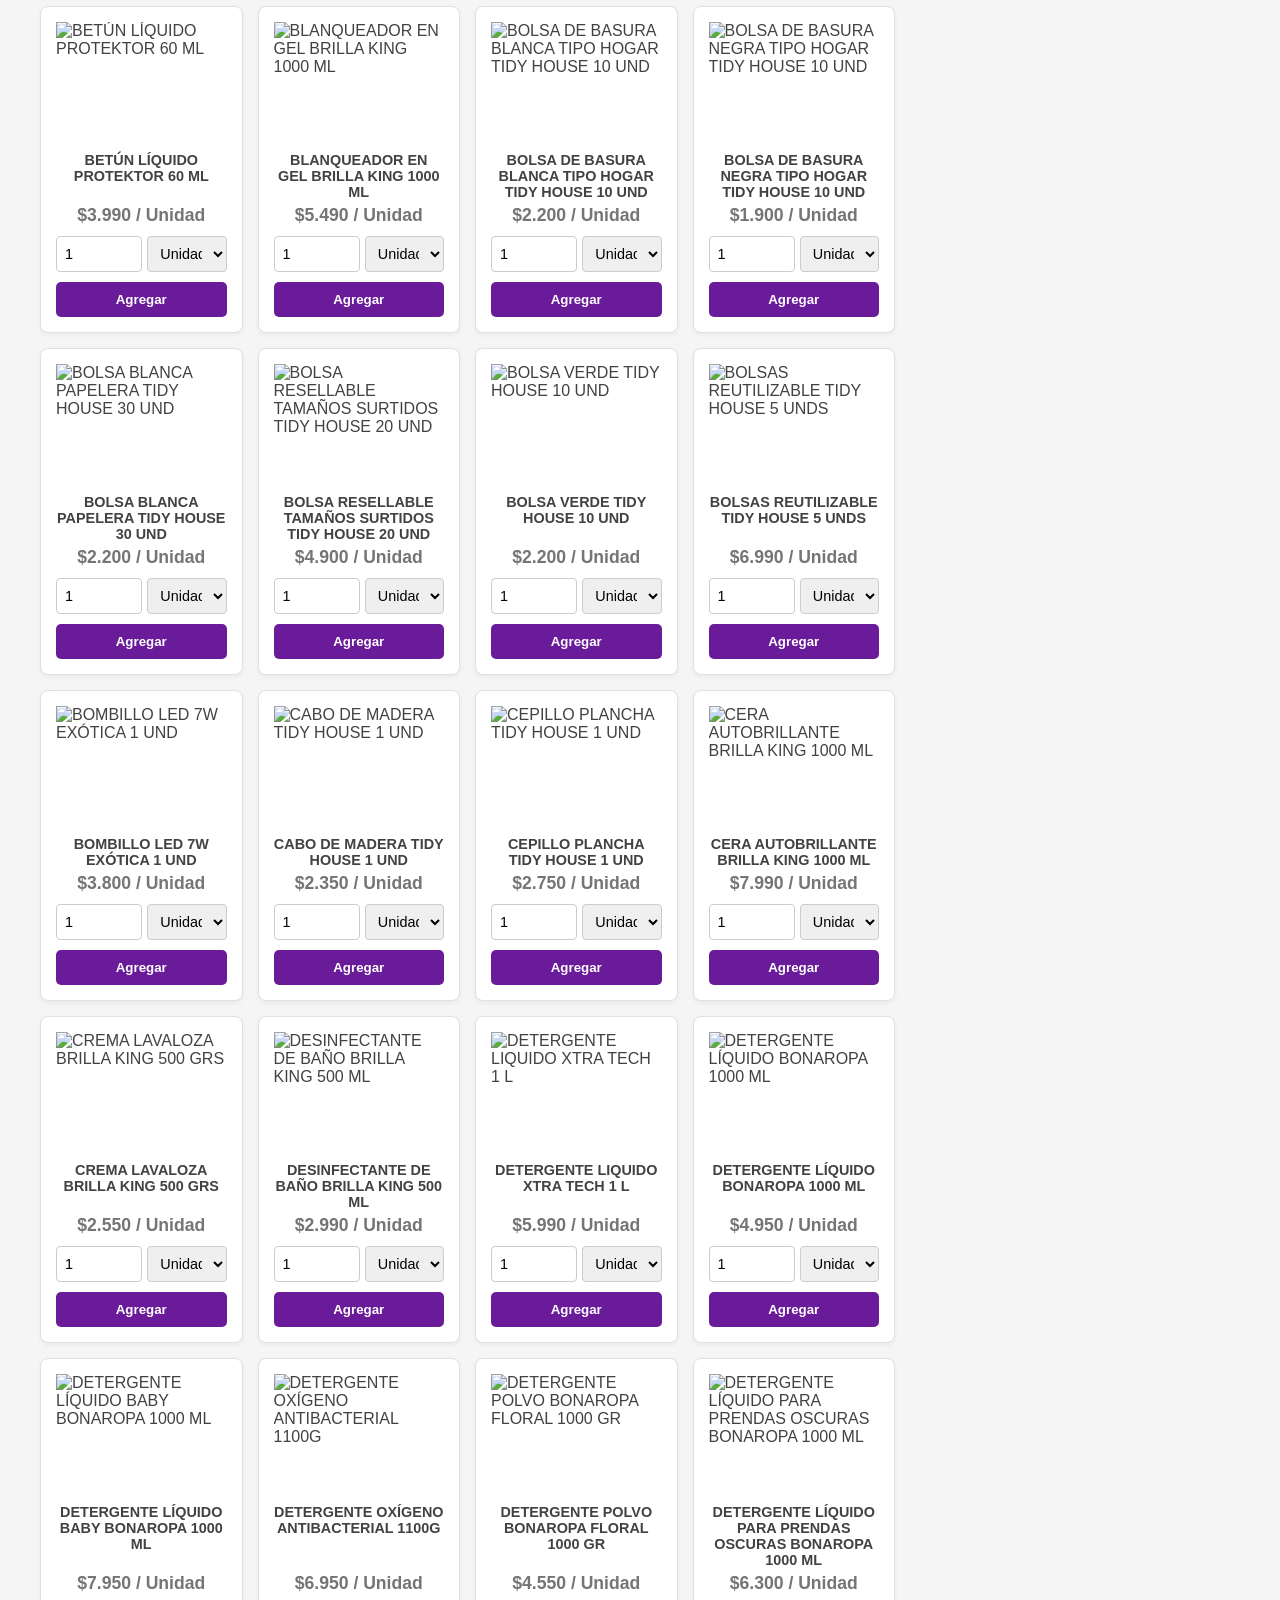
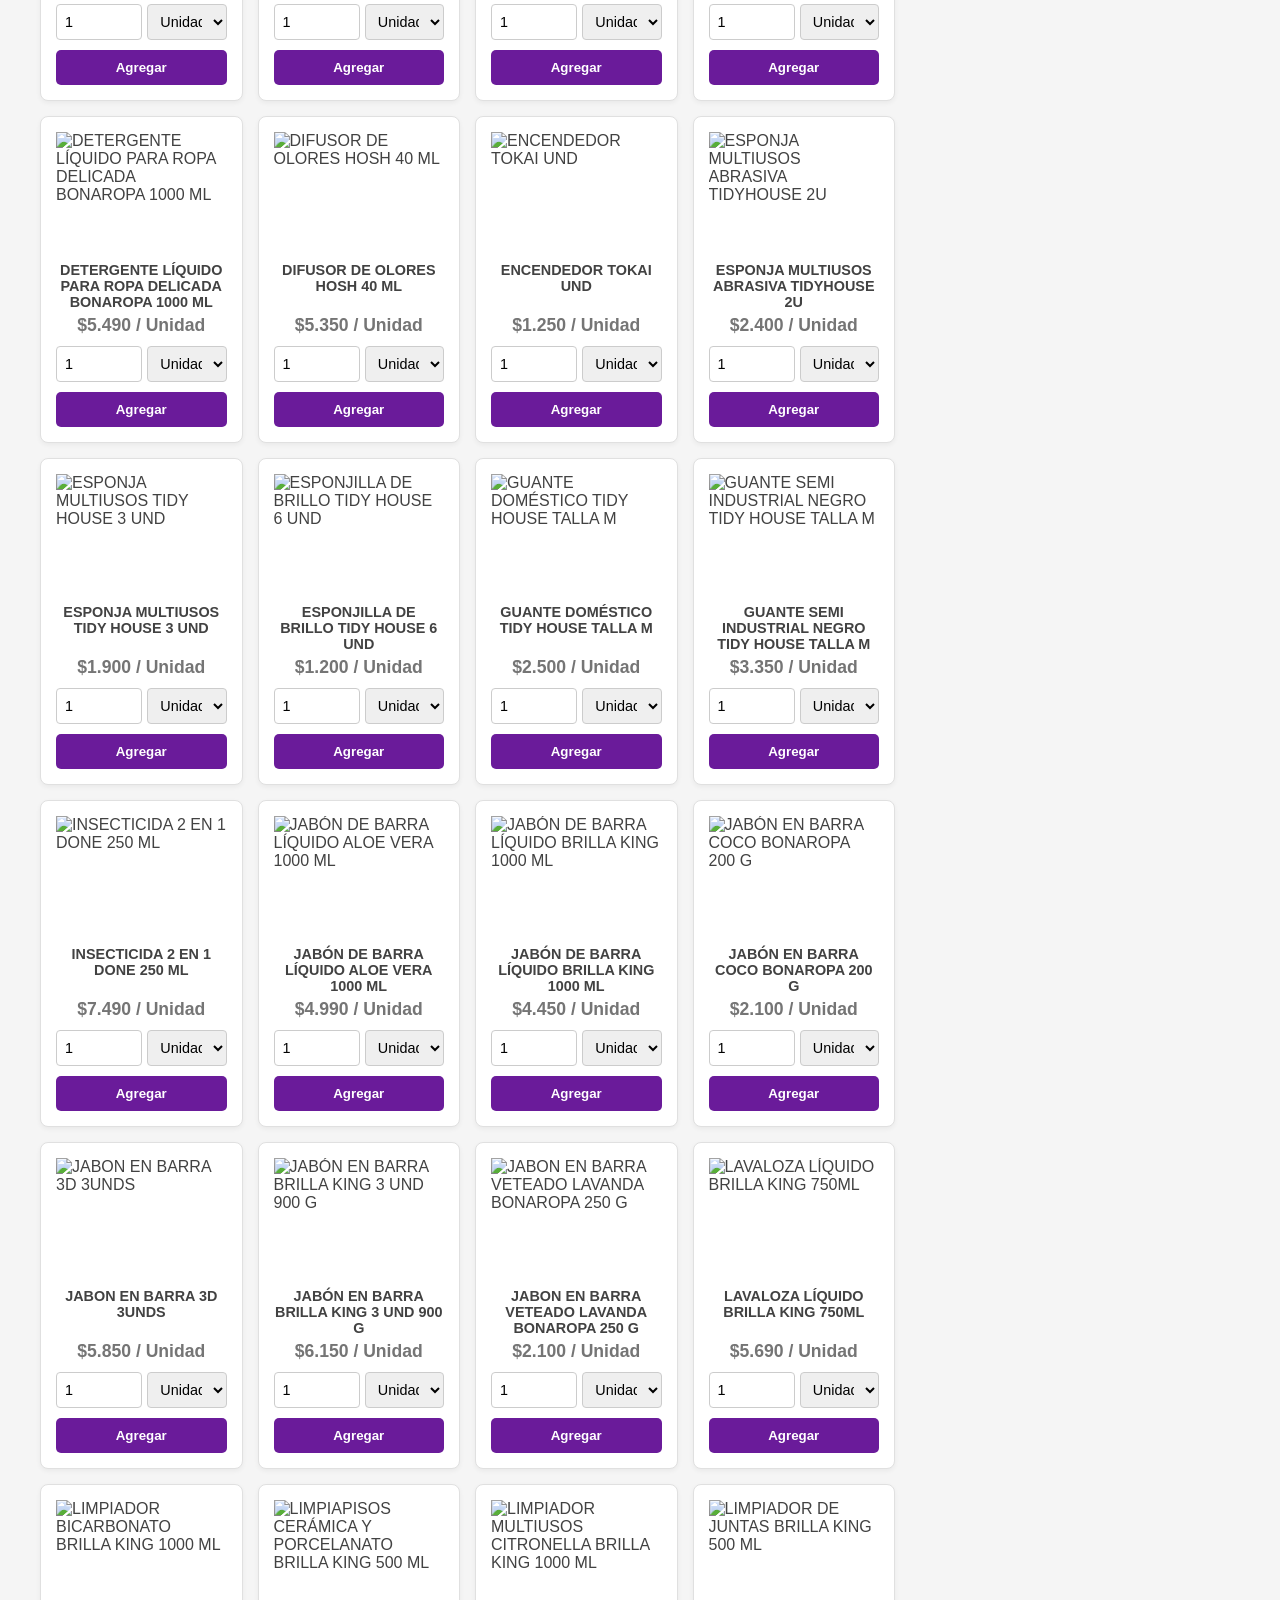
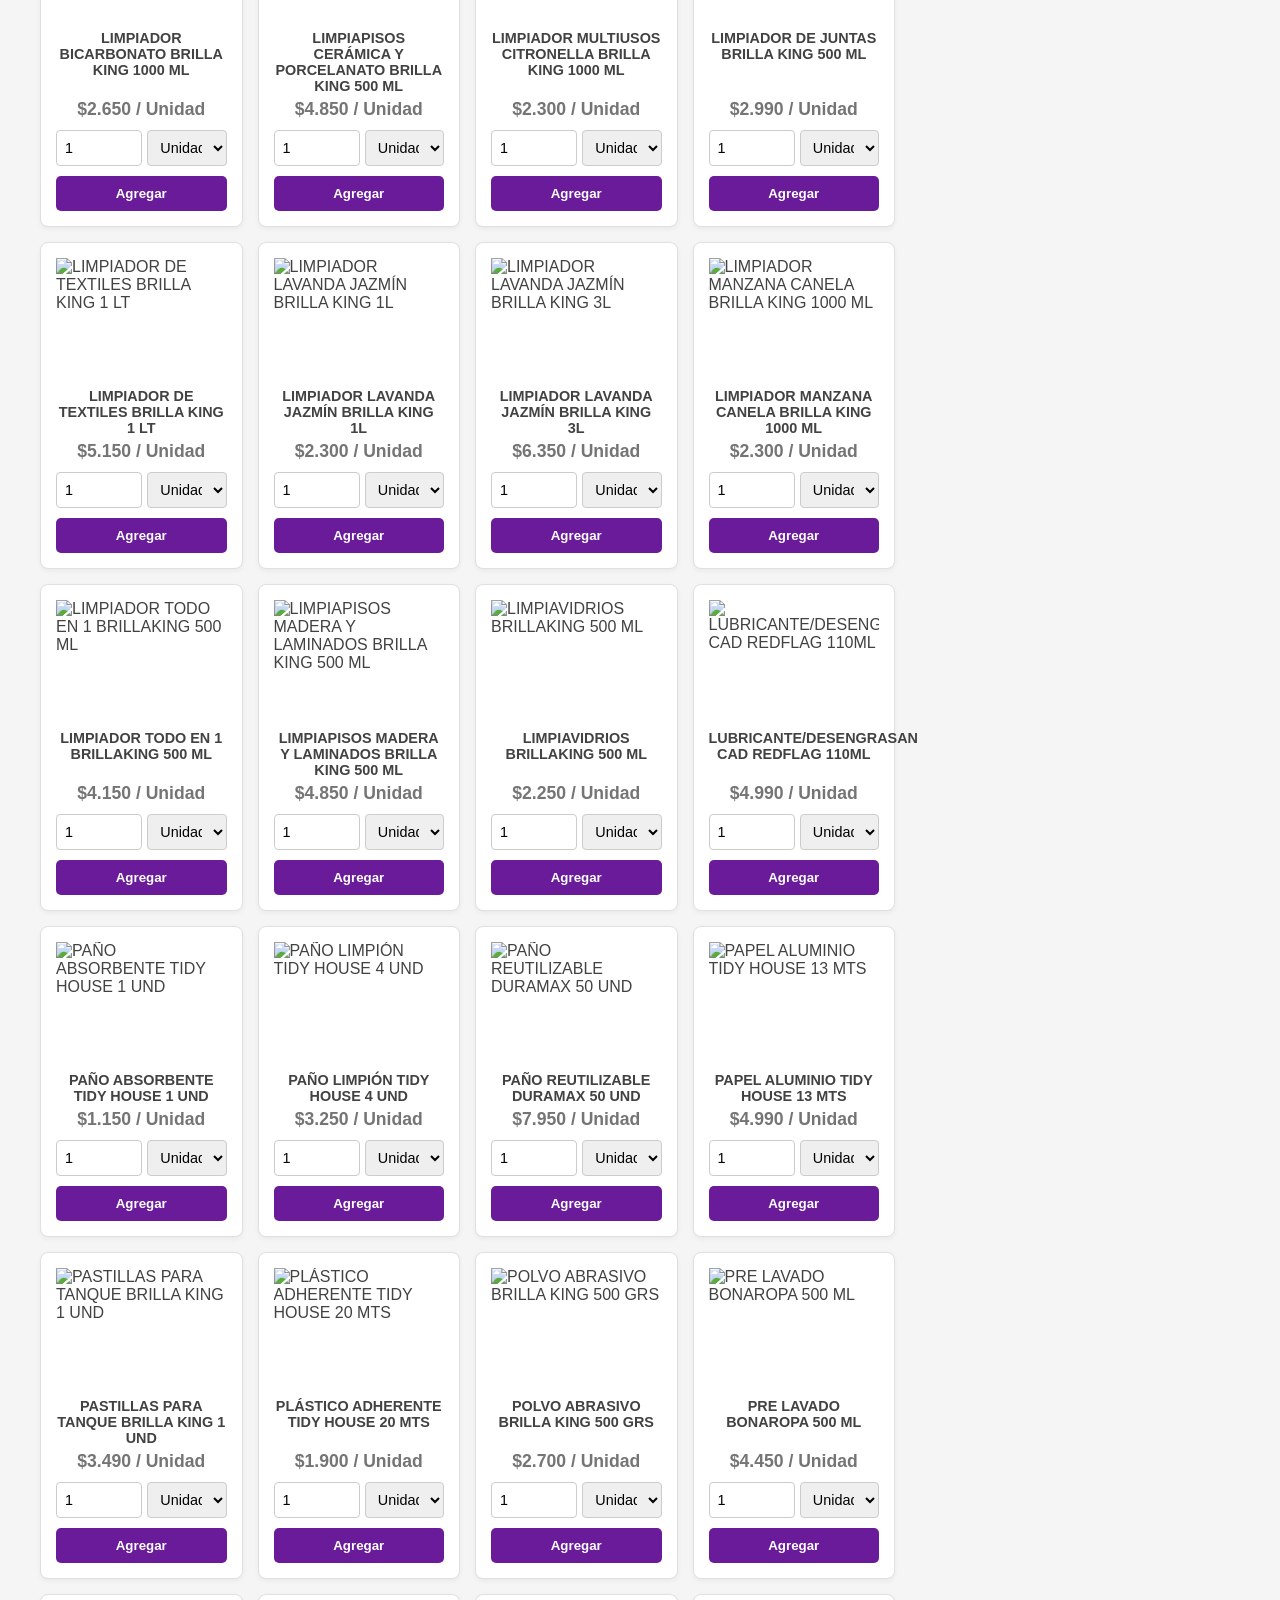
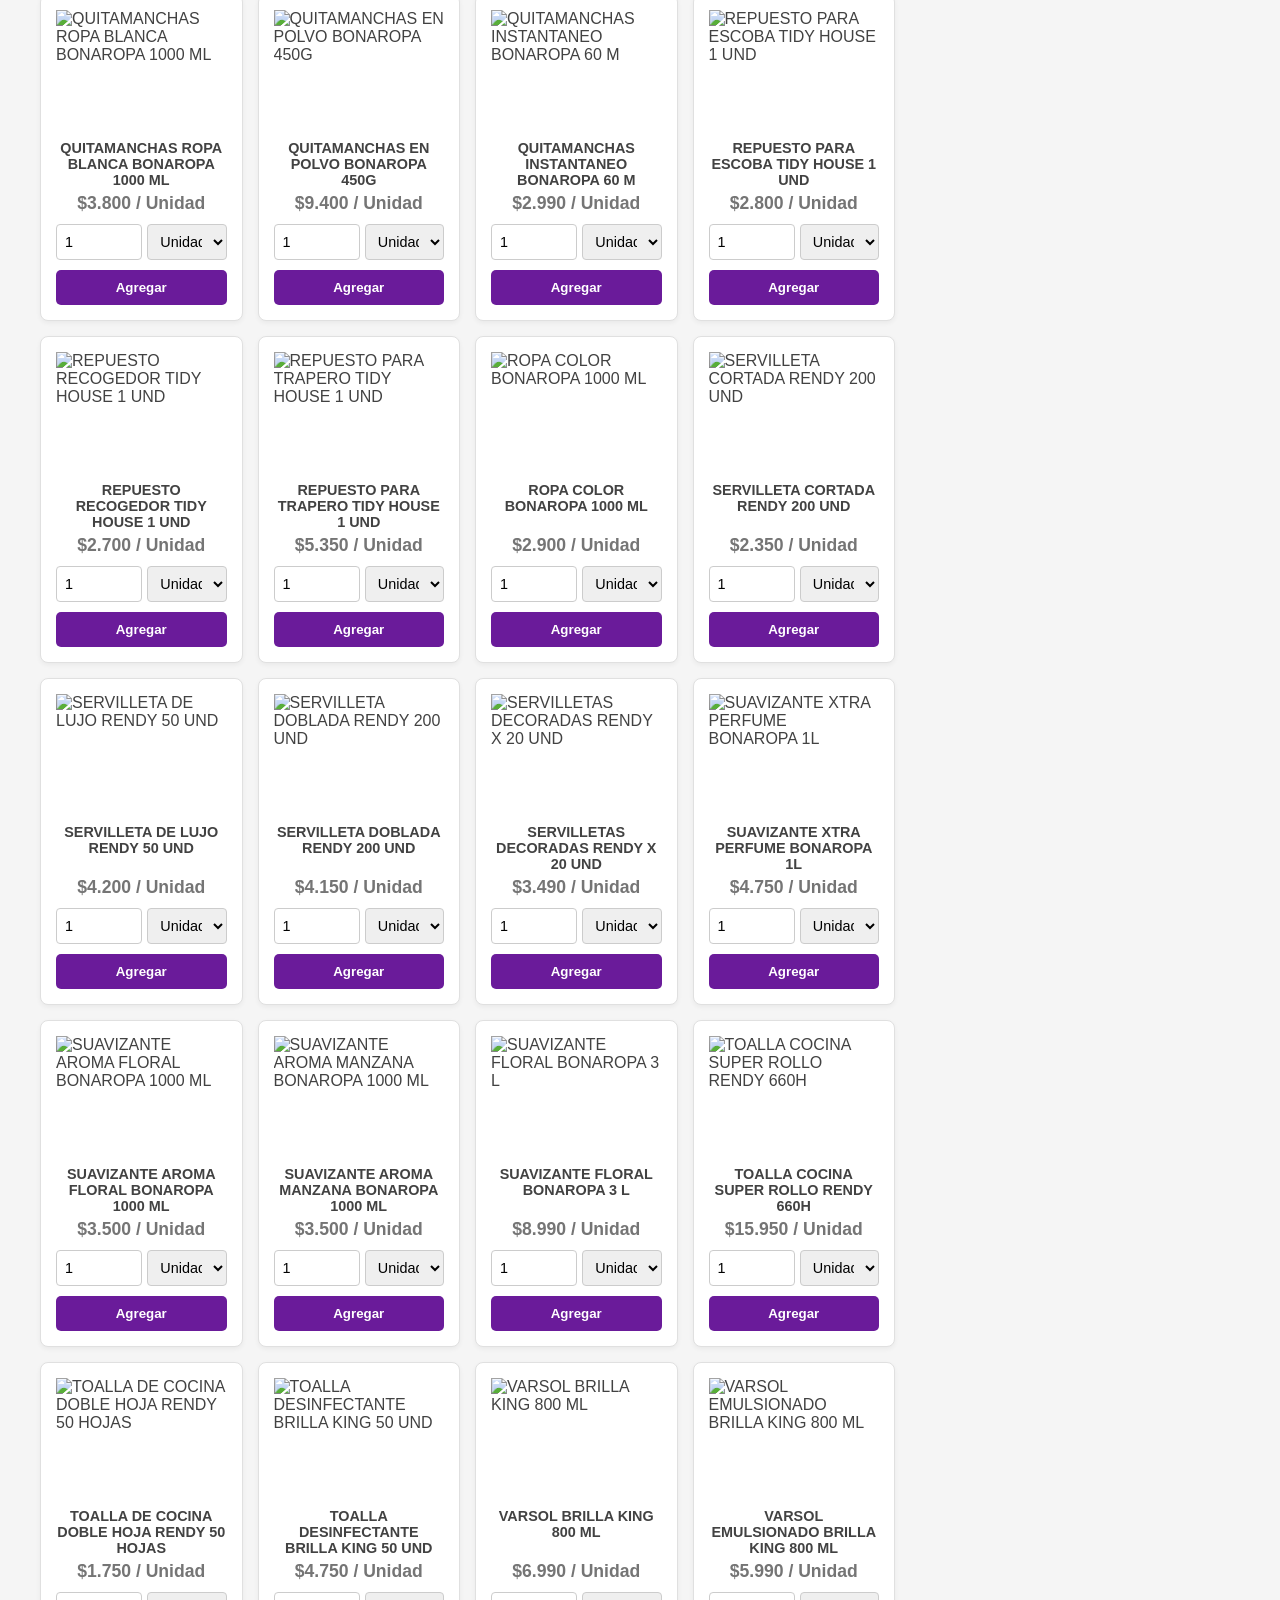
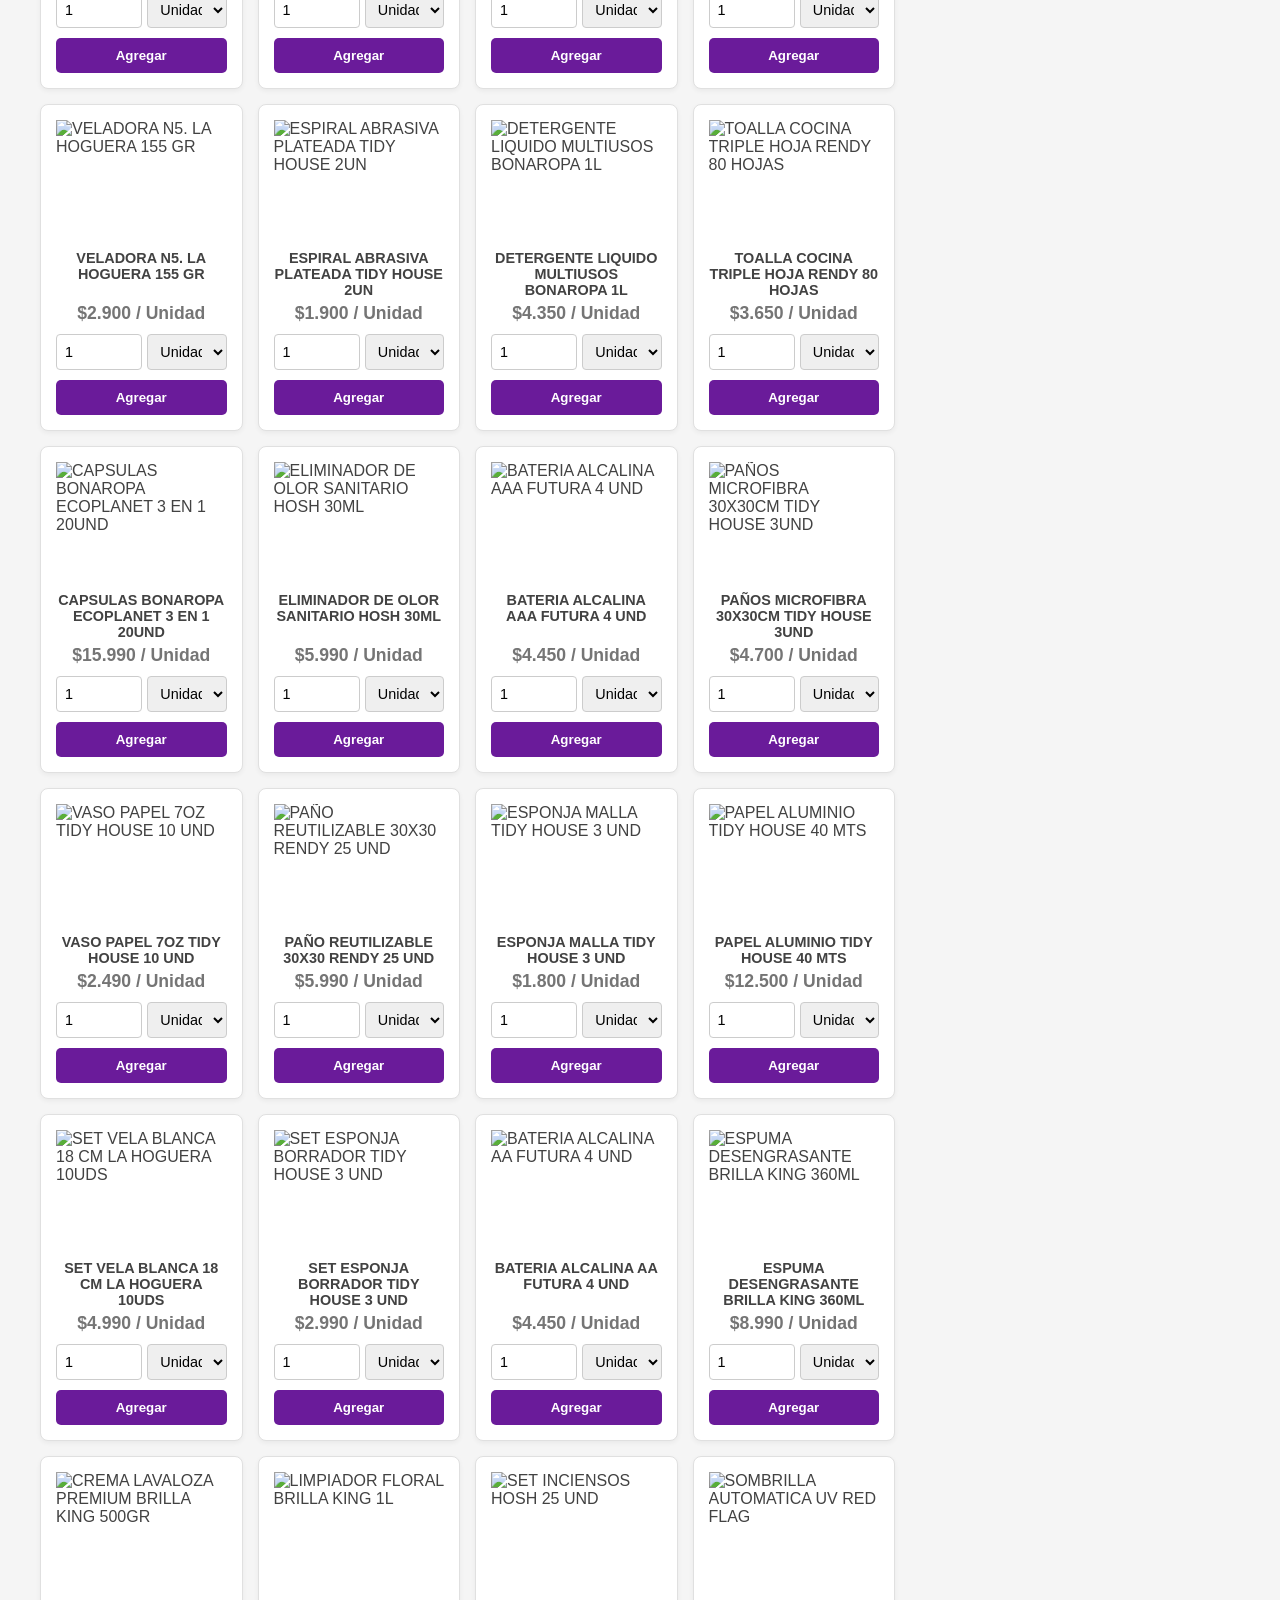
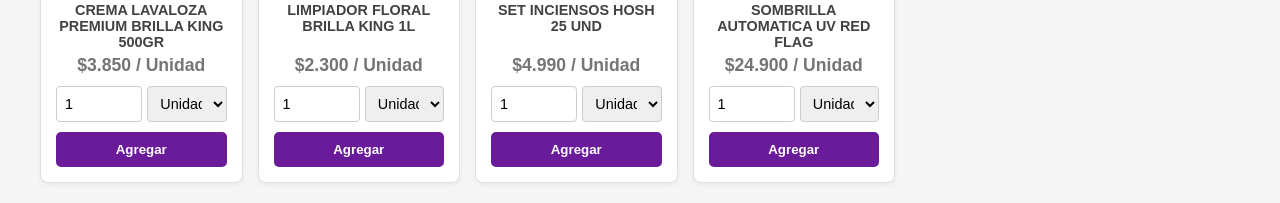
==== commit 1ee2817c: "Agregada automatización con GitHub Actions" ====
--- a/index.html
+++ b/index.html
@@ -613,7 +613,7 @@
 
             // --- FUNCIÓN PARA MOSTRAR LOS PRODUCTOS EN PESTAÑAS ---
             function renderProducts() {
-                const categories = ["Aseo hogar", "Aseo y cuidado personal", "Bebé", "Extraordinarios", "Aseo hogar Ara", "Cuidado Personal Ara"];
+                const categories = ["Aseo hogar", "Aseo y cuidado personal", "Bebé", "Lo nuevo", "Extraordinarios", "Aseo hogar Ara", "Cuidado Personal Ara"];
                 tabsContainer.innerHTML = '';
                 productsContainer.innerHTML = '';
 
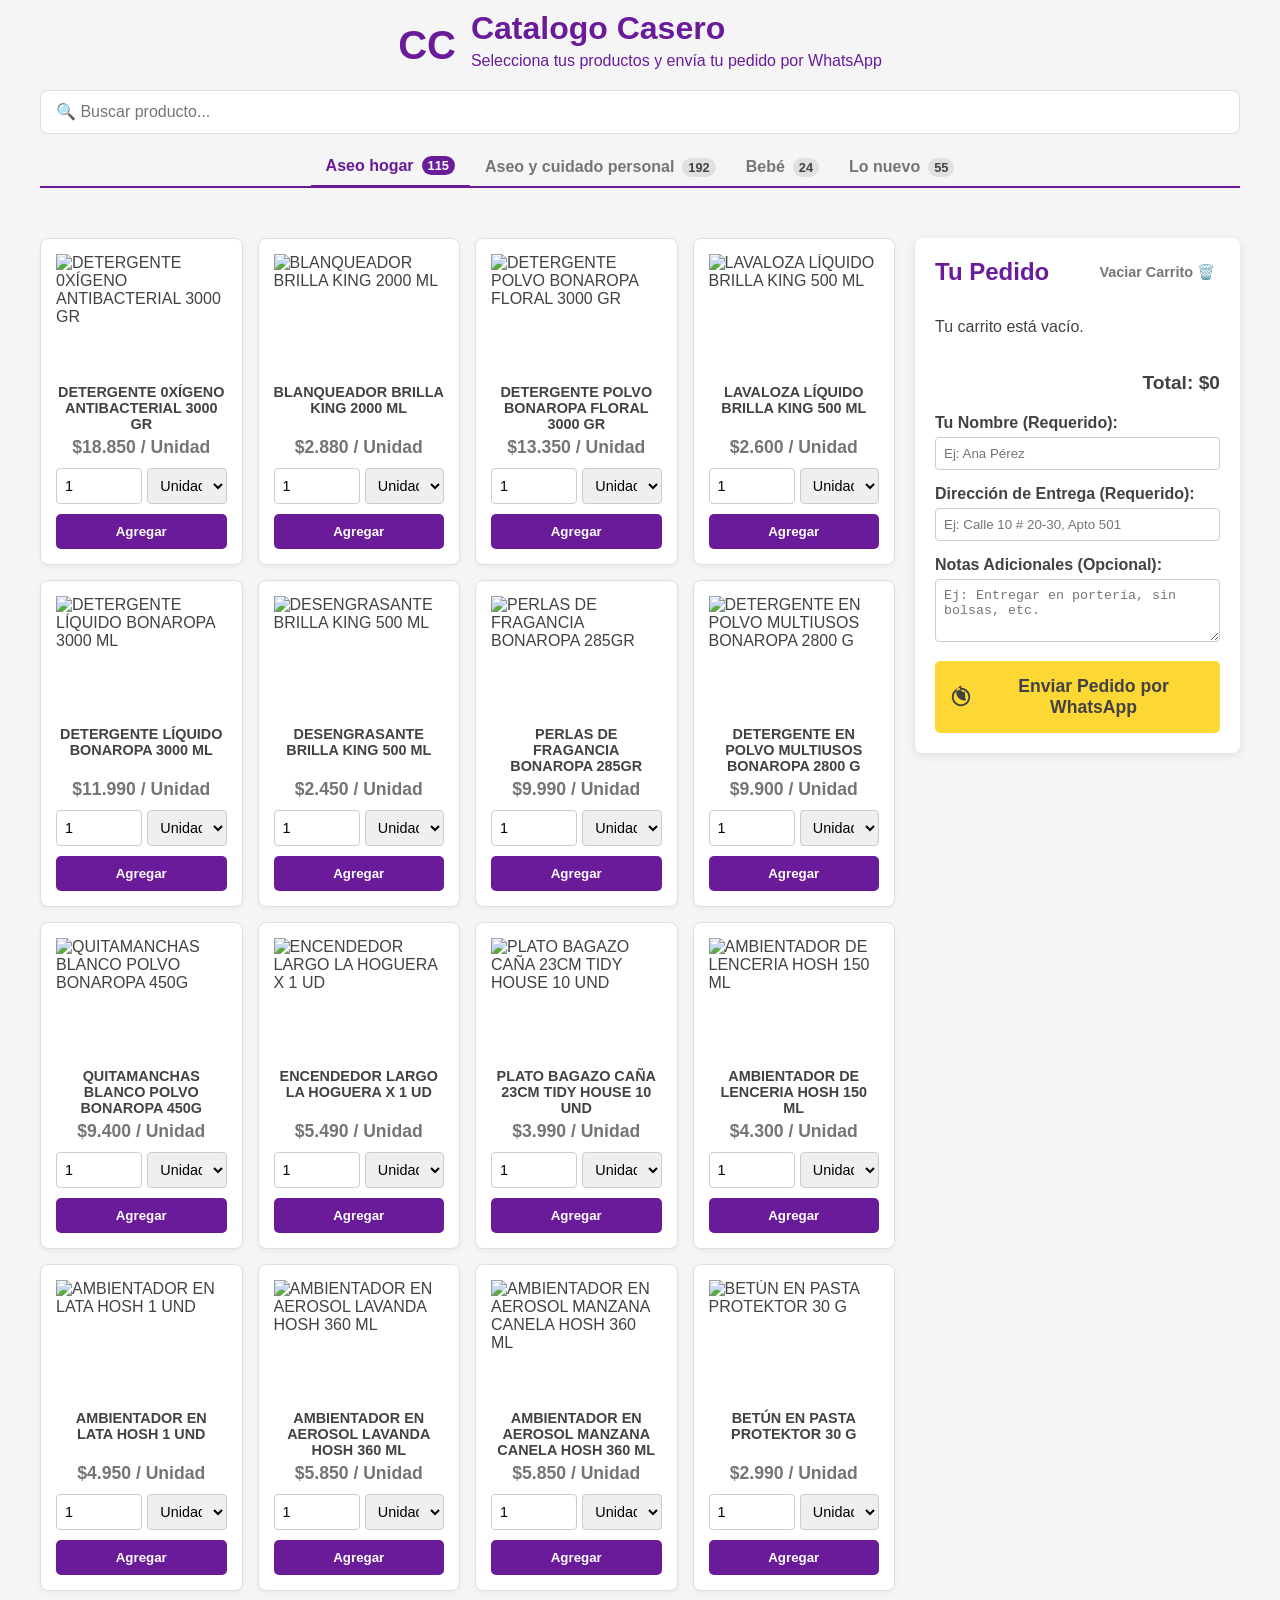
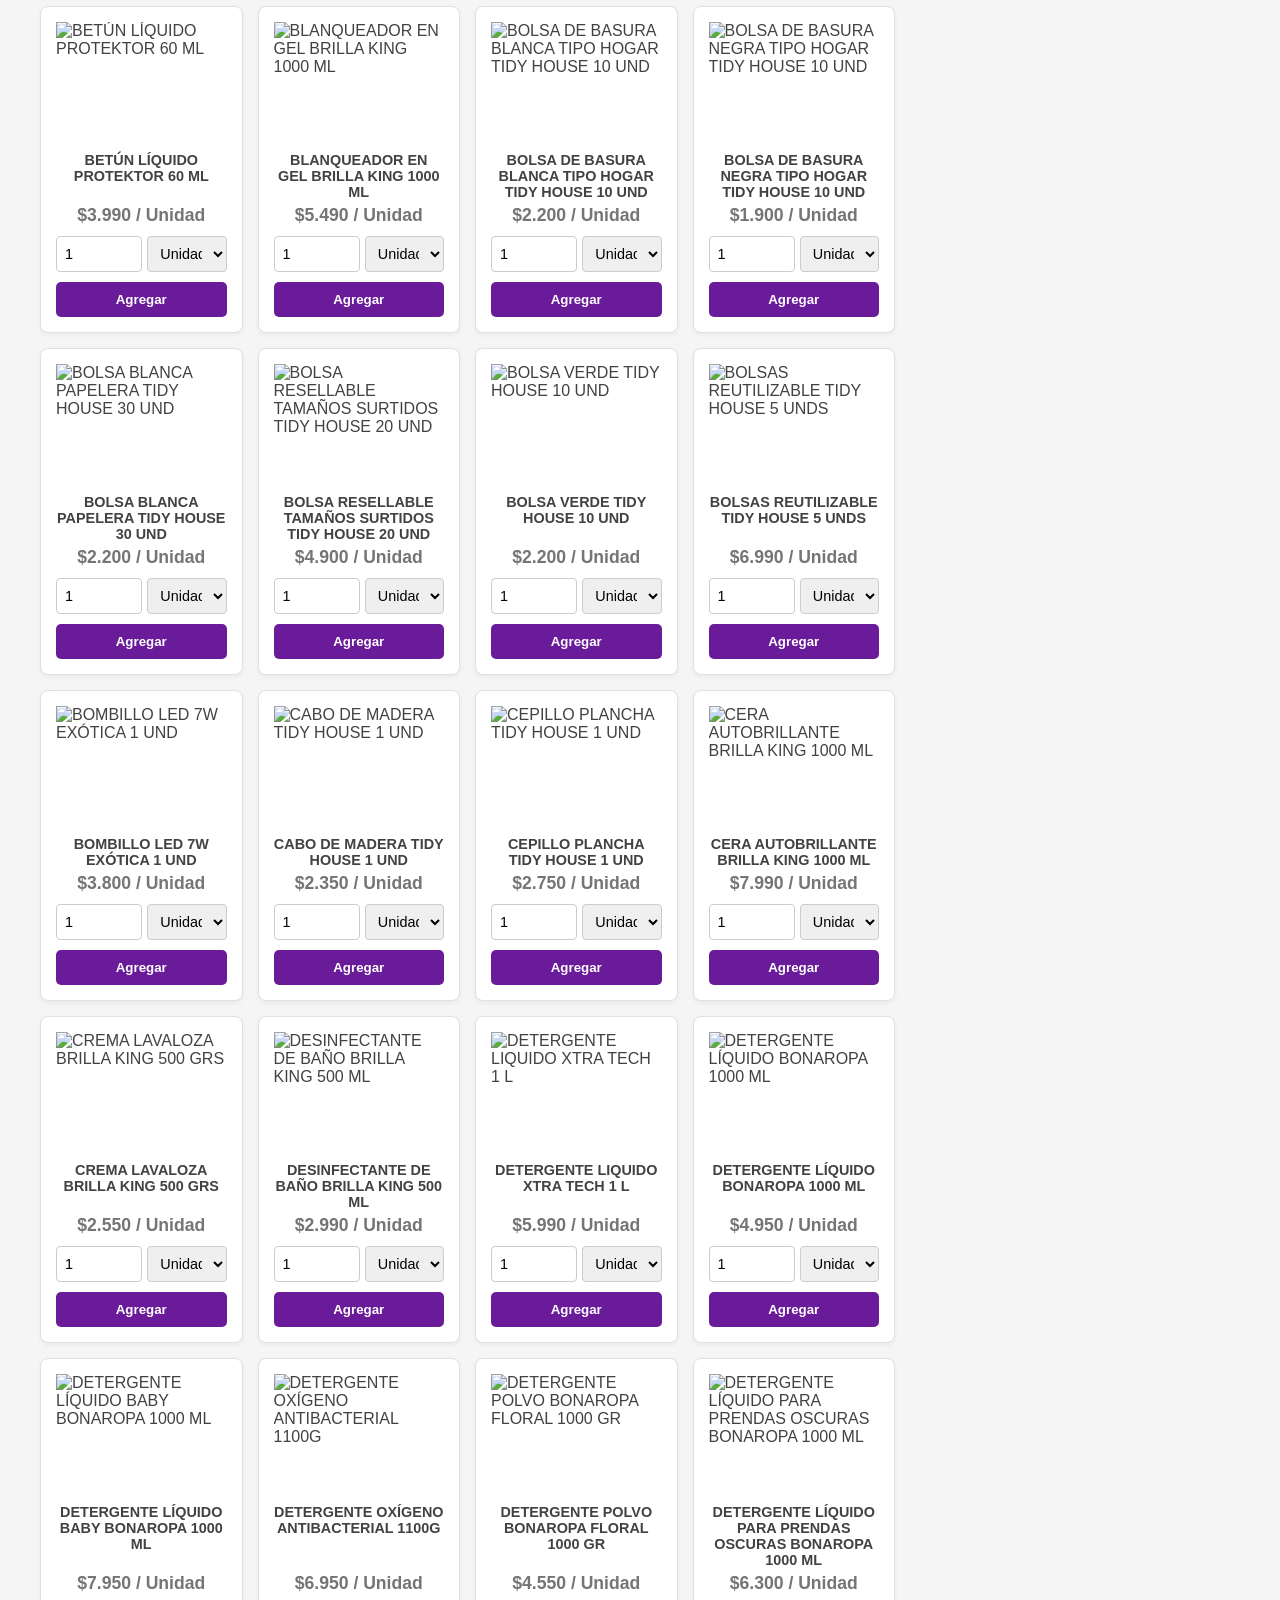
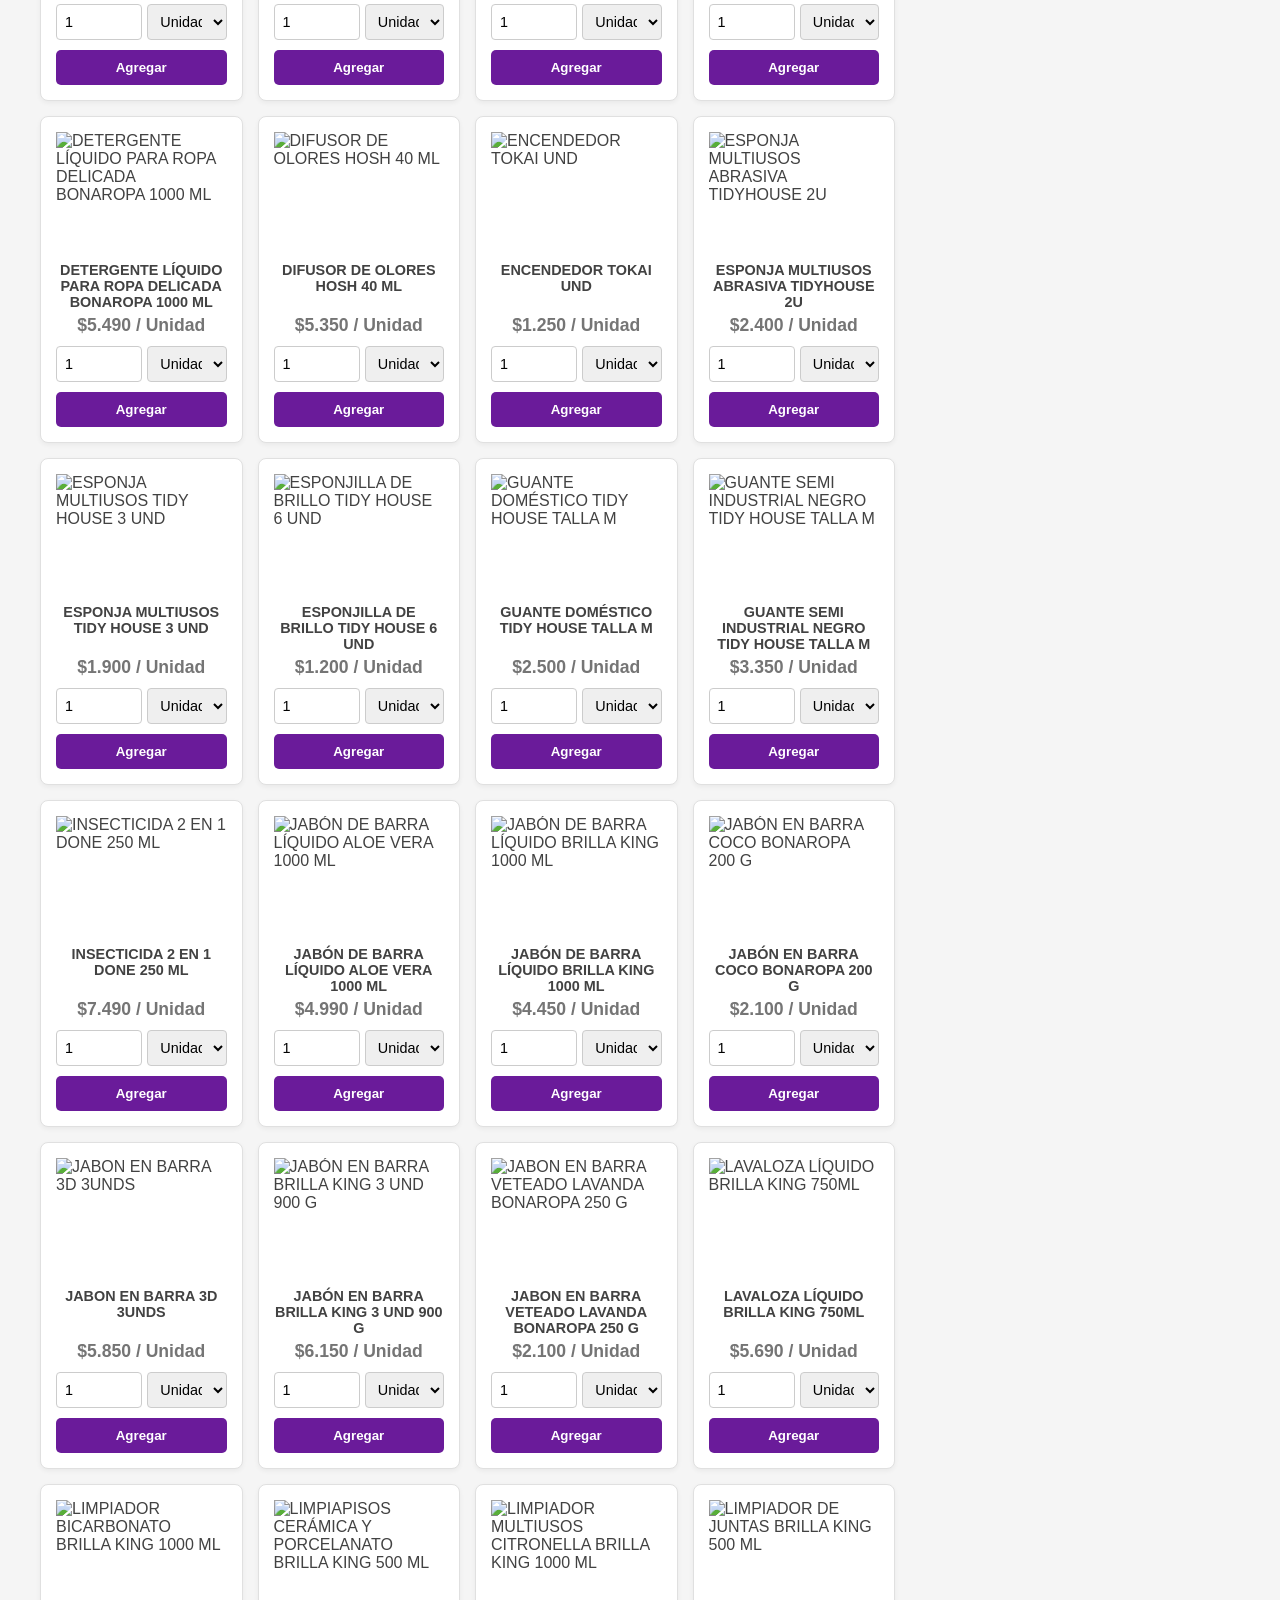
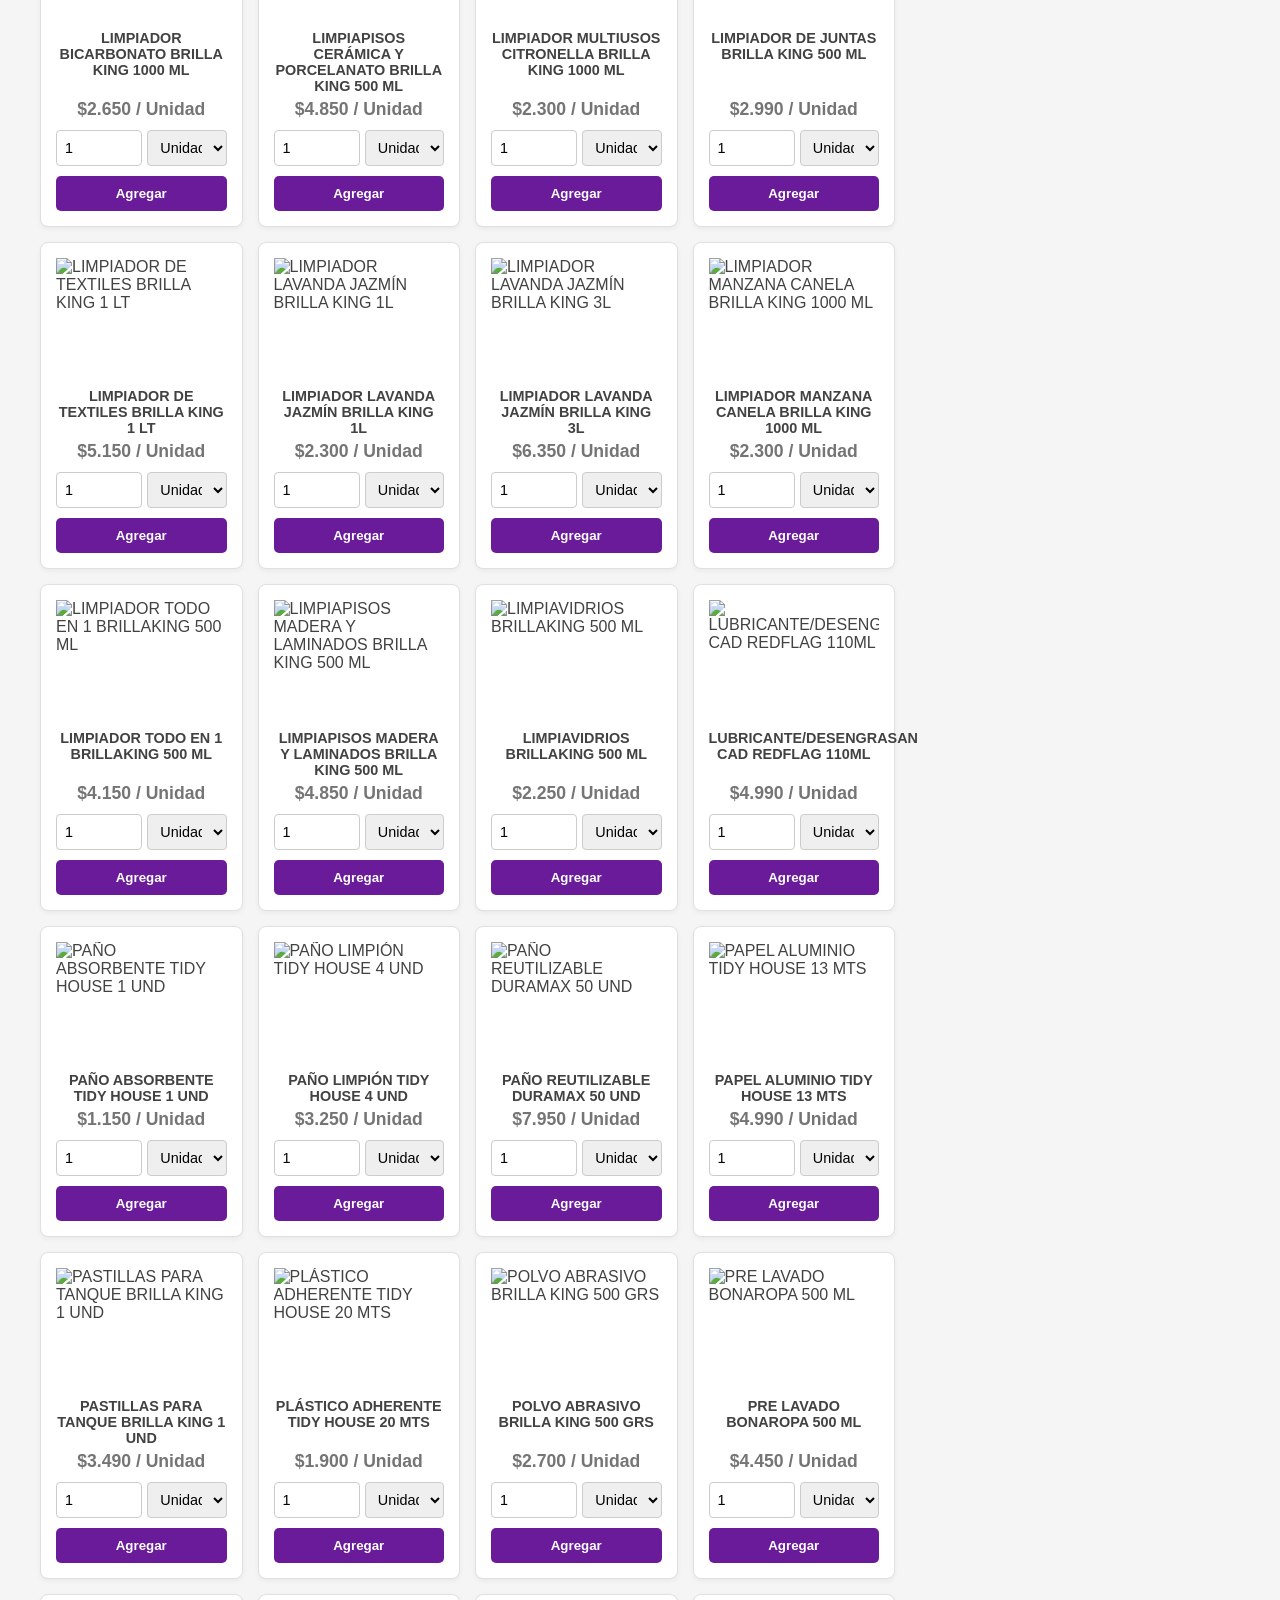
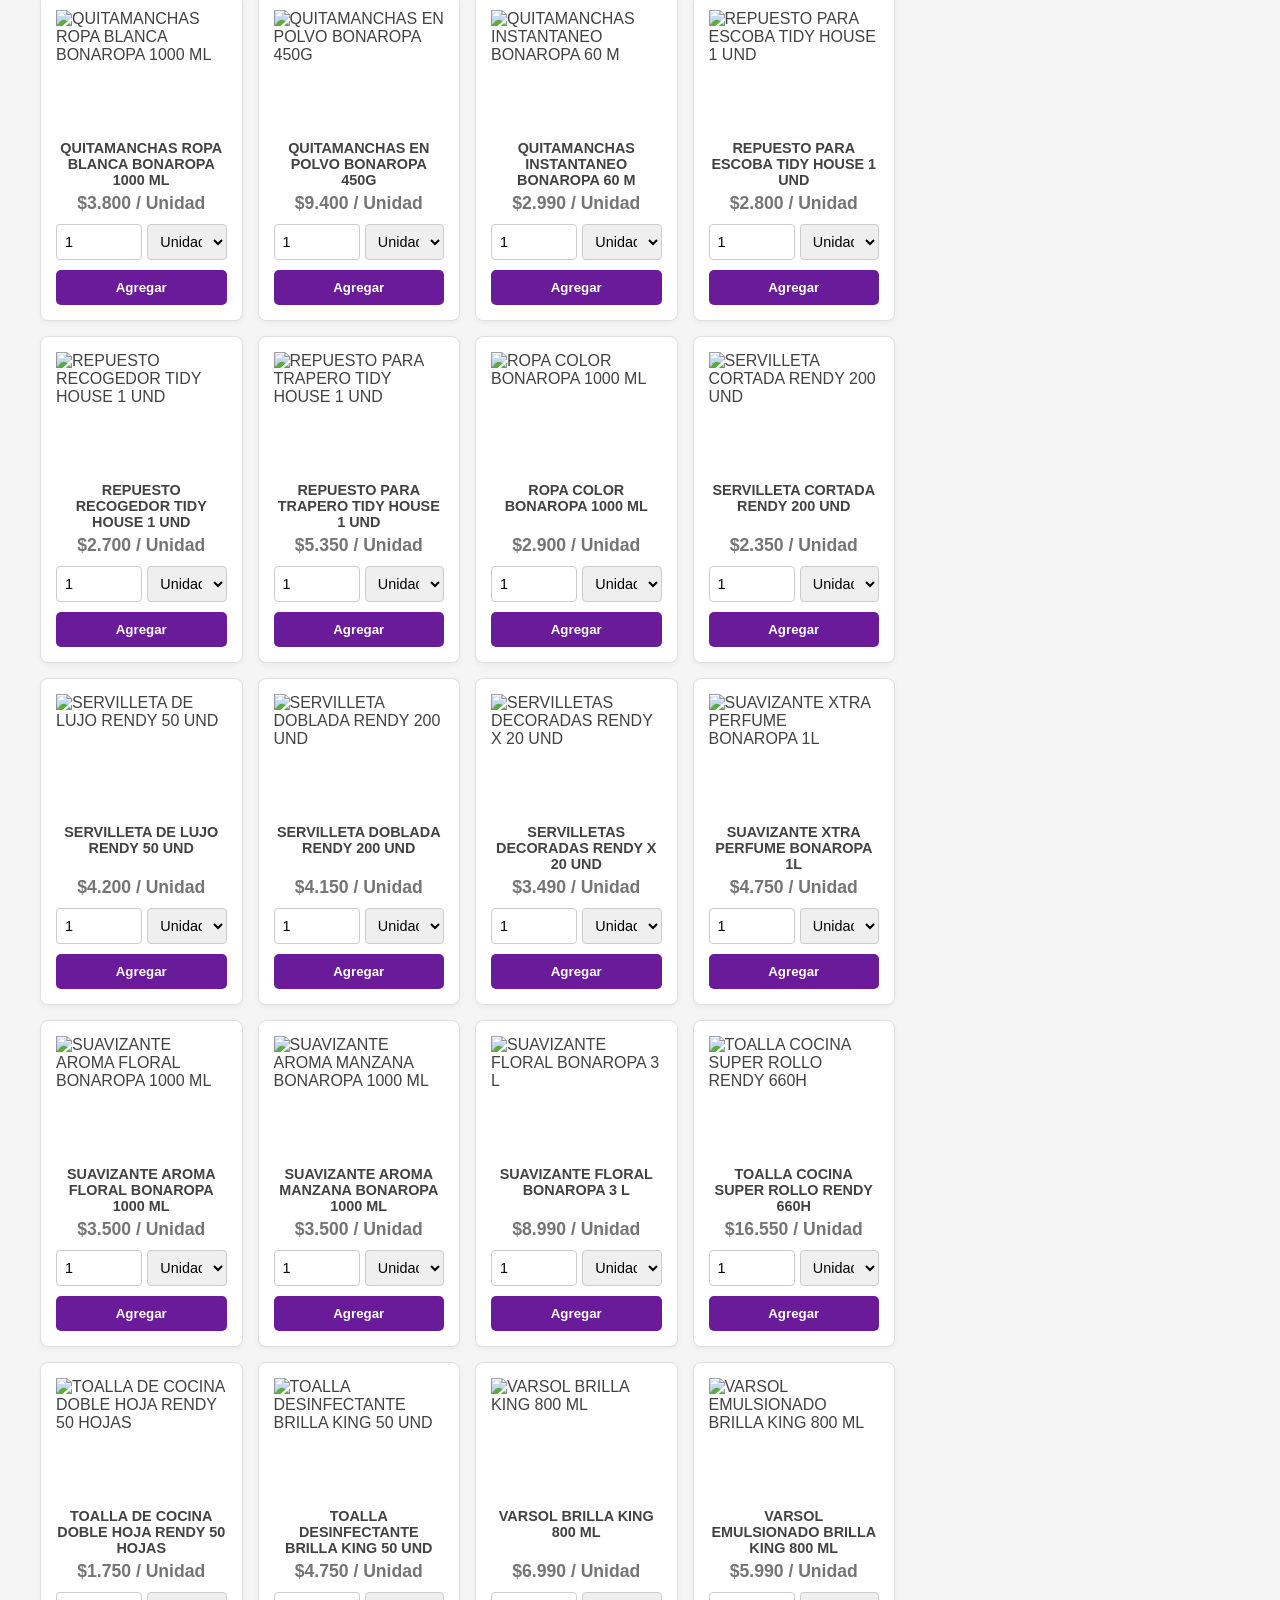
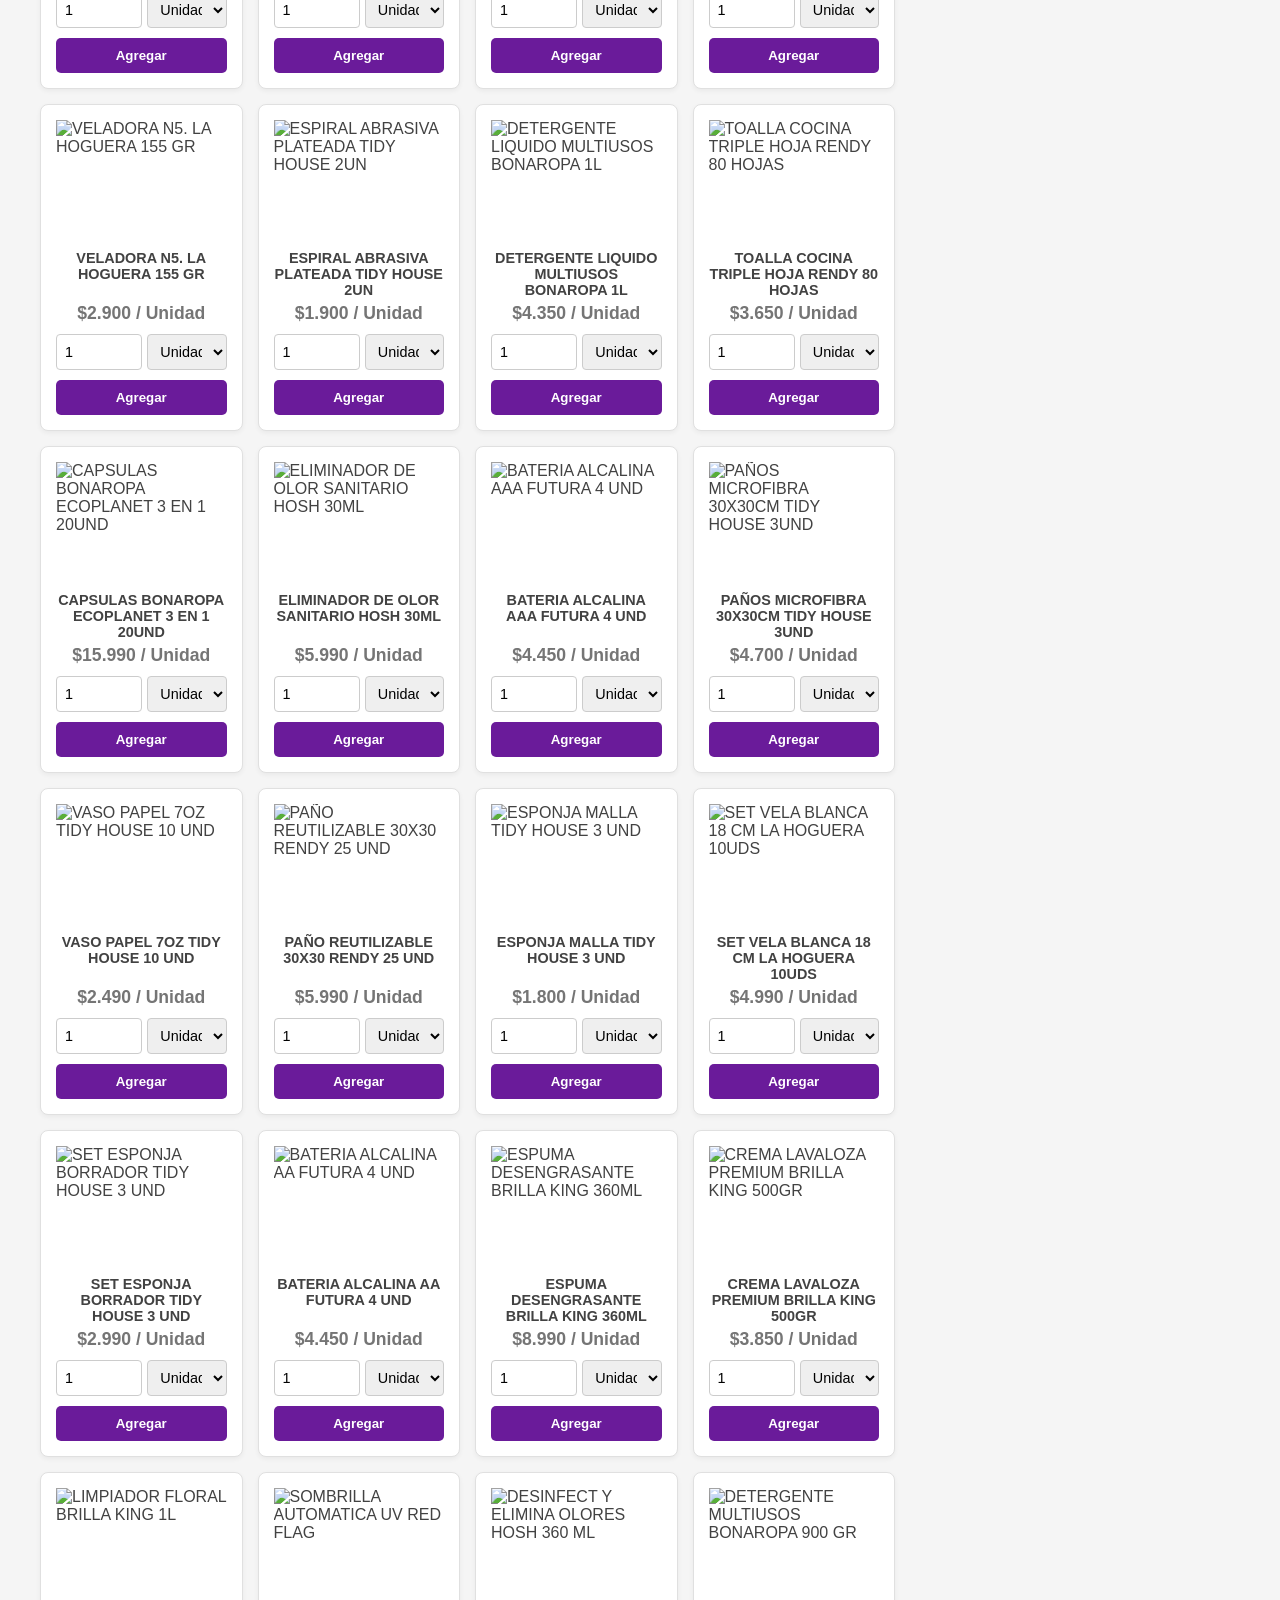
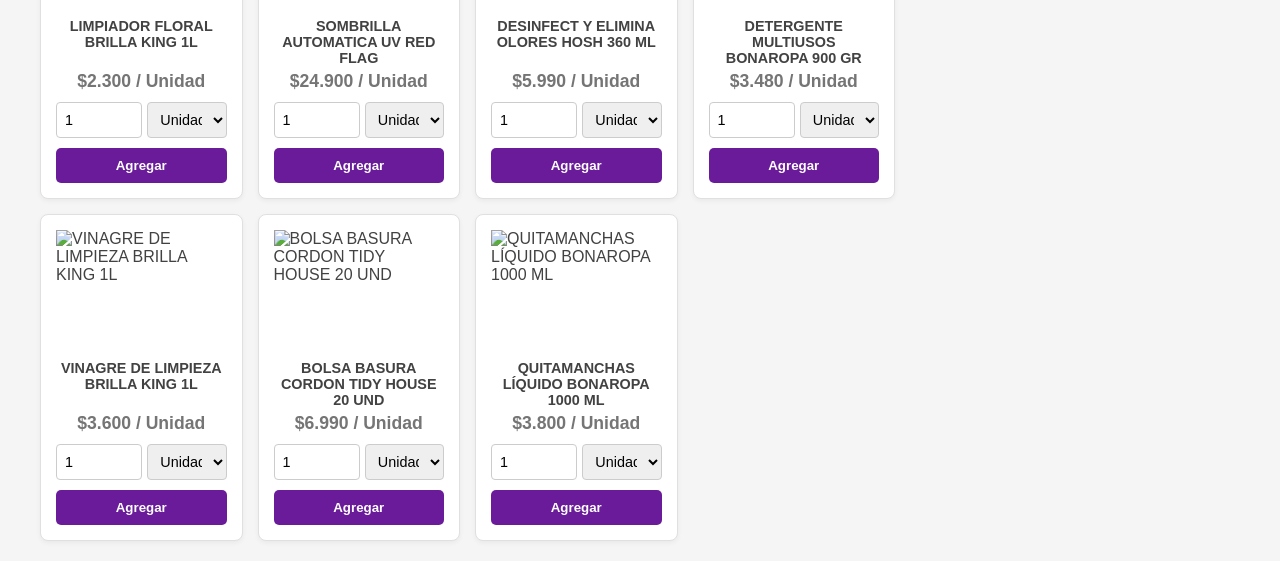
==== commit 6e0e6f6f: "Update product categories in renderProducts function" ====
--- a/index.html
+++ b/index.html
@@ -613,7 +613,7 @@
 
             // --- FUNCIÓN PARA MOSTRAR LOS PRODUCTOS EN PESTAÑAS ---
             function renderProducts() {
-                const categories = ["Aseo hogar", "Aseo y cuidado personal", "Bebé", "Lo nuevo", "Extraordinarios", "Aseo hogar Ara", "Cuidado Personal Ara"];
+                const categories = ["Aseo hogar", "Aseo y cuidado personal", "Bebé", "Lo nuevo", "Alimentos y despensa", "Aseo hogar Ara", "Cuidado Personal Ara"];
                 tabsContainer.innerHTML = '';
                 productsContainer.innerHTML = '';
 
@@ -964,4 +964,4 @@
         });
     </script>
 </body>
-</html>+</html>
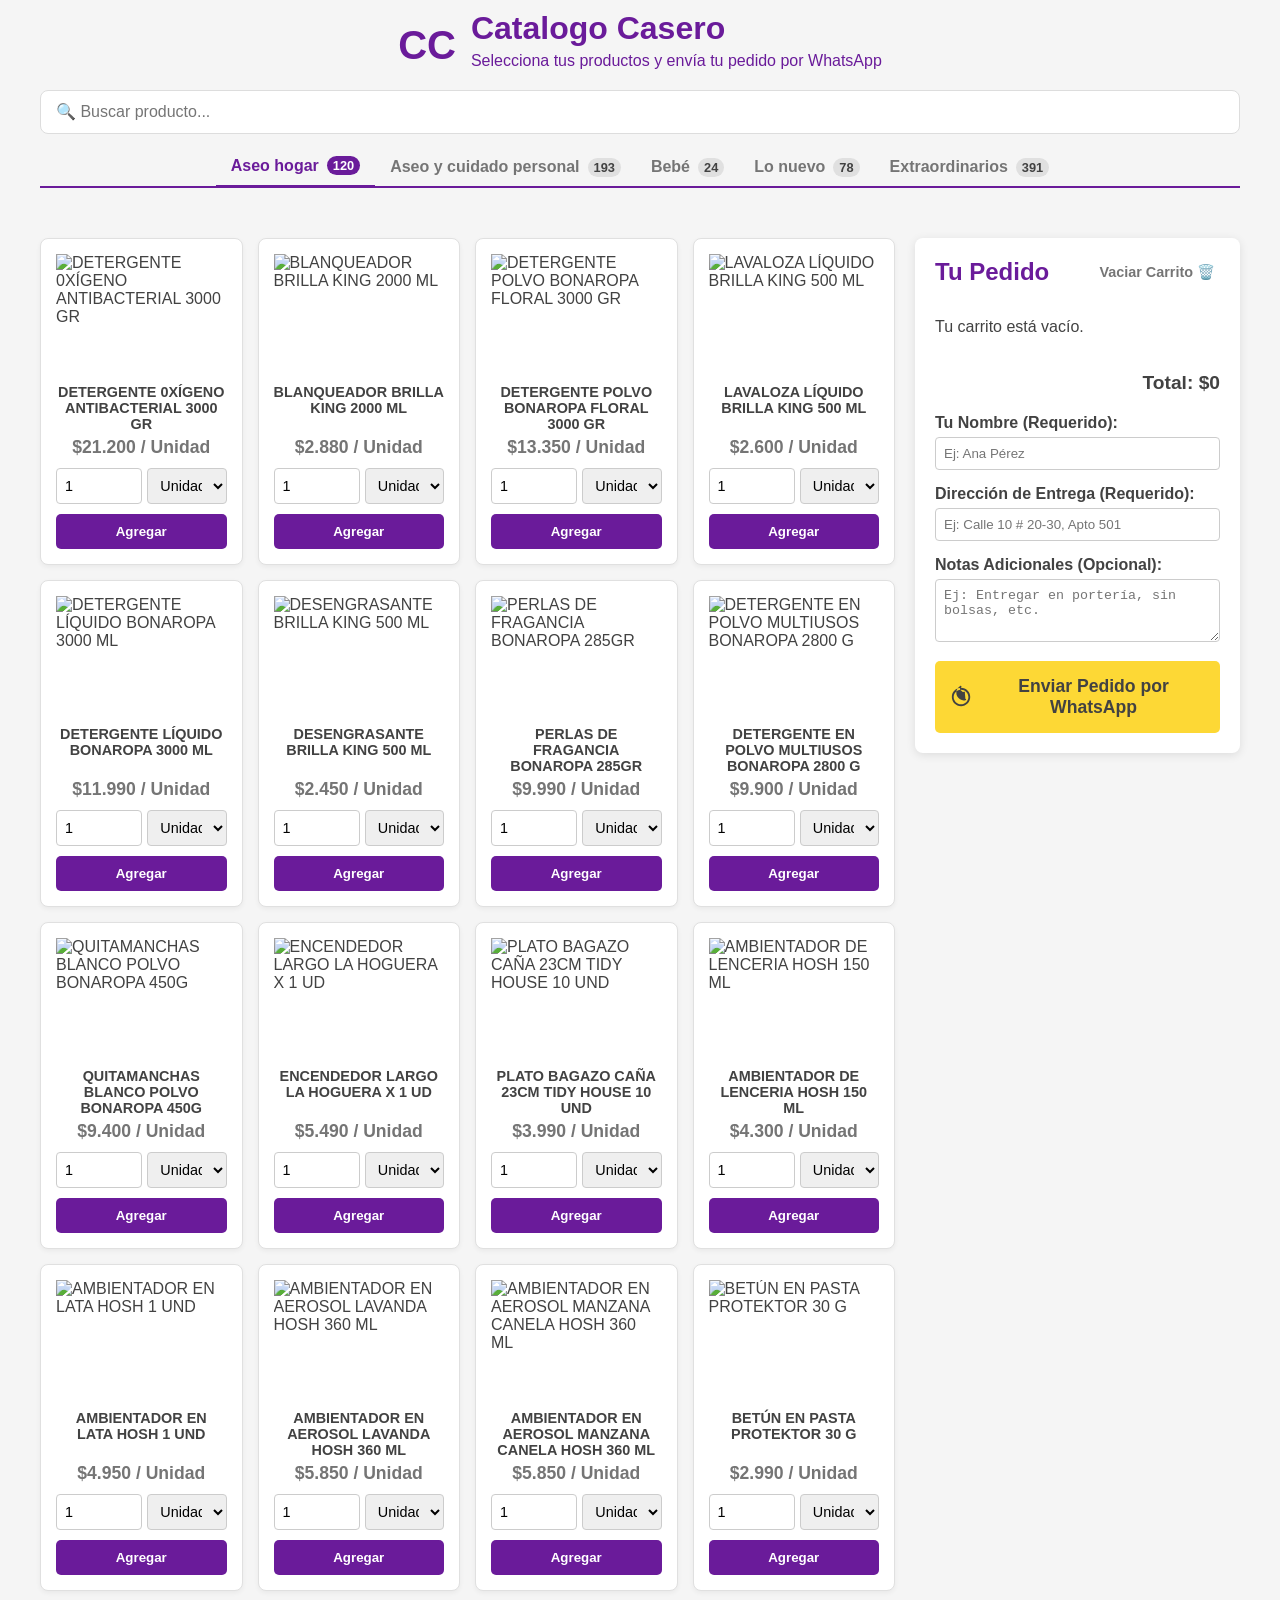
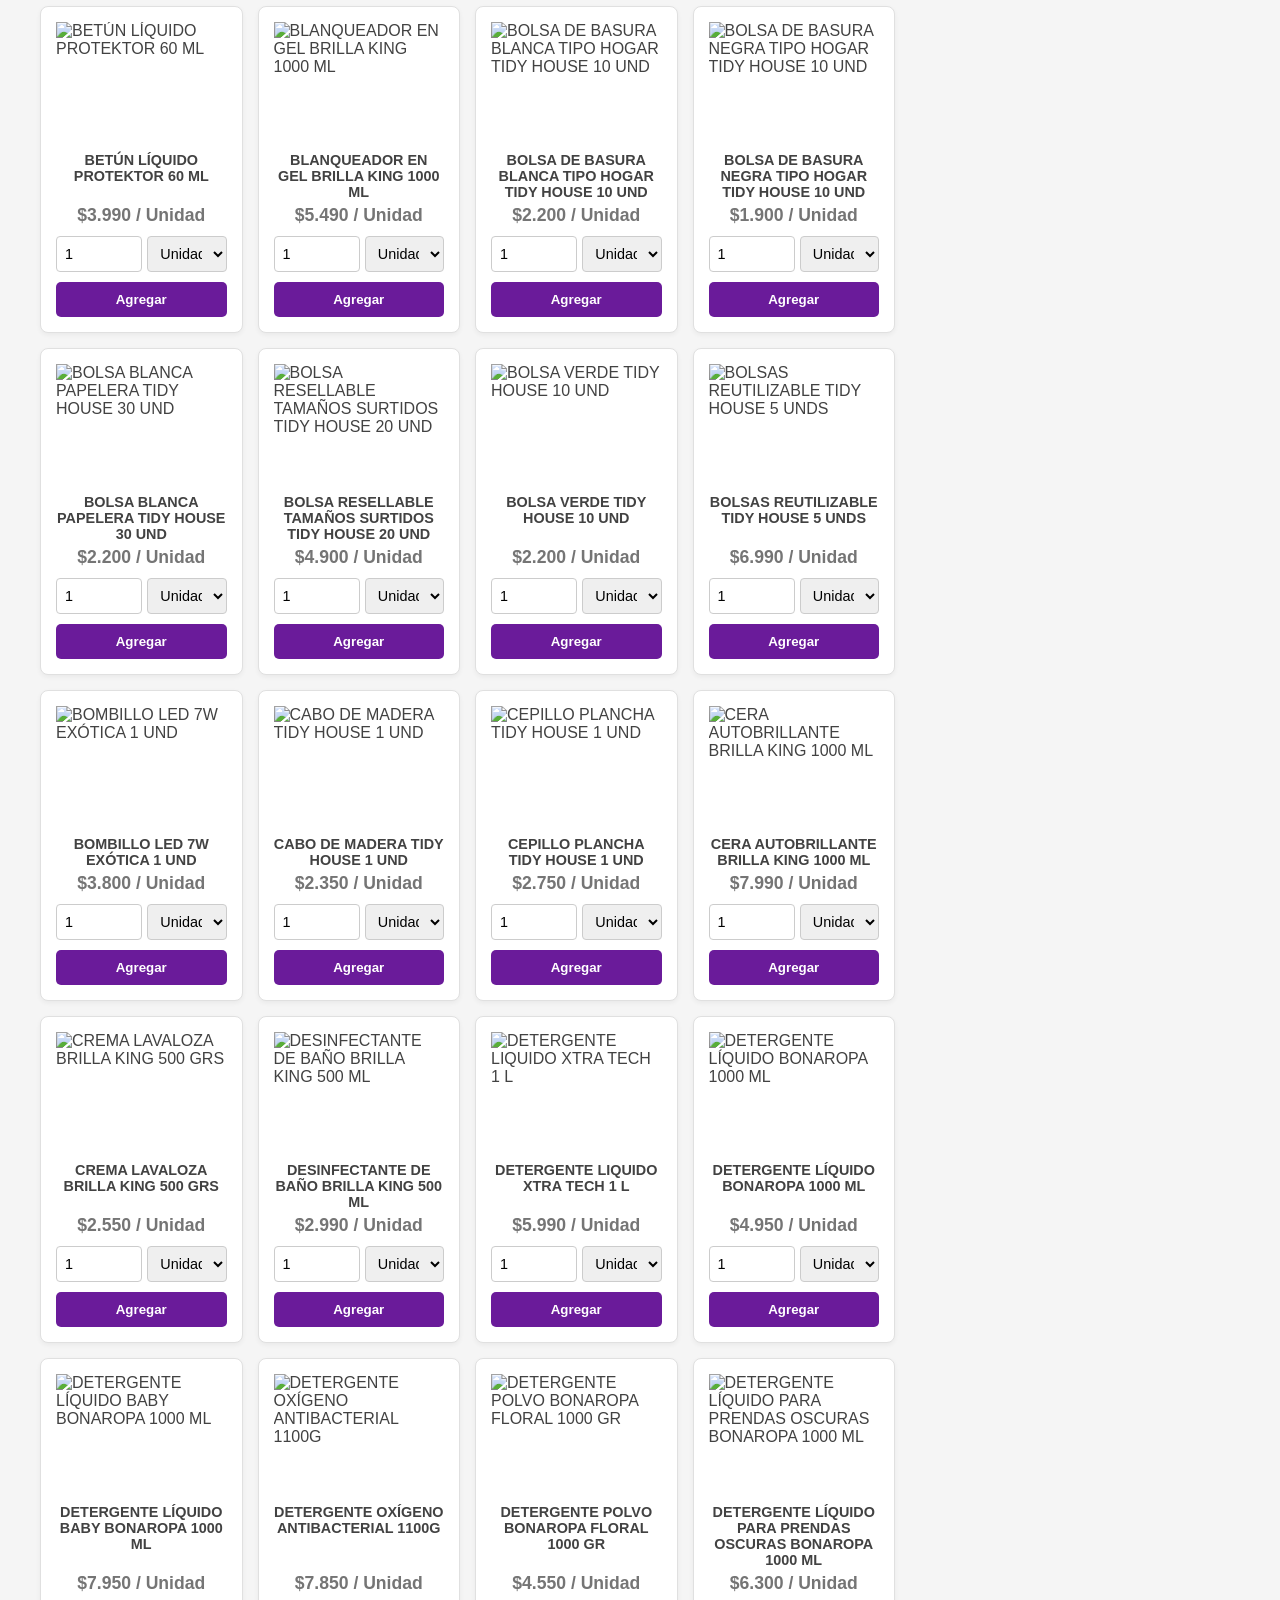
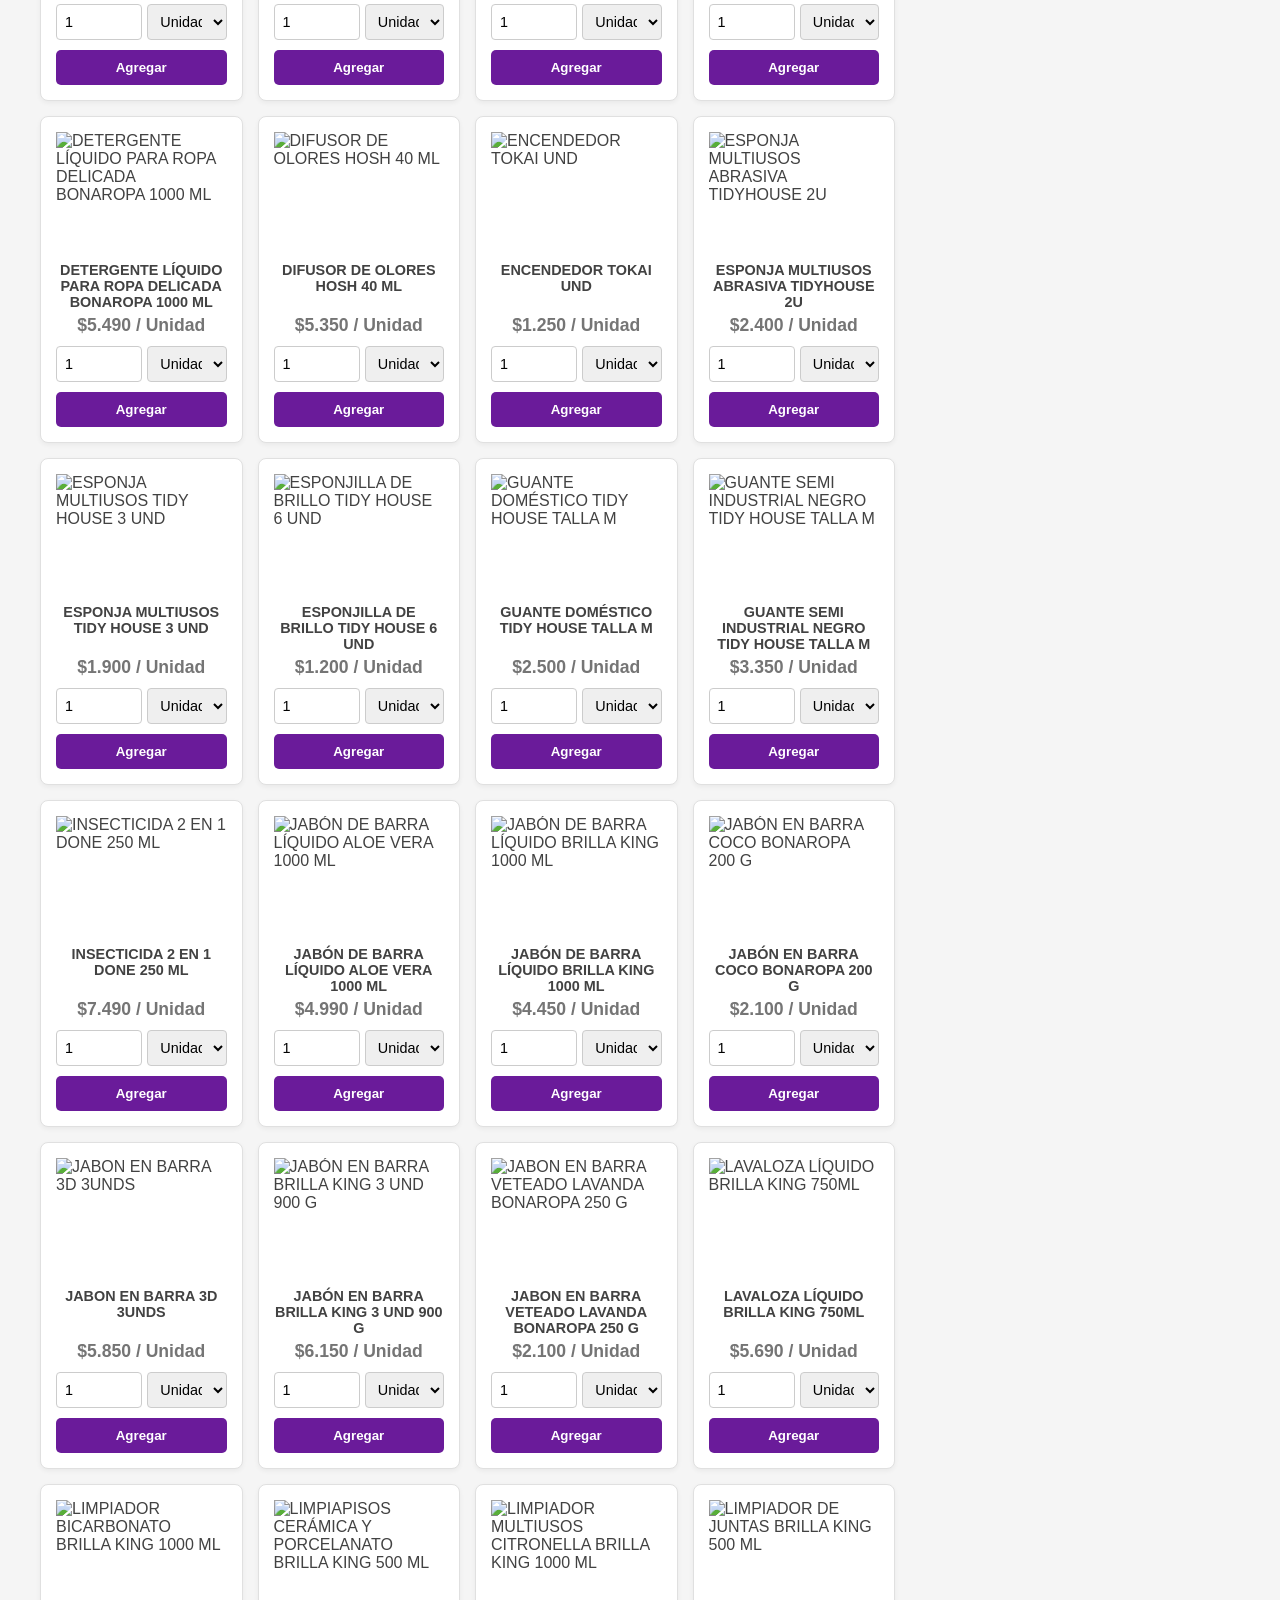
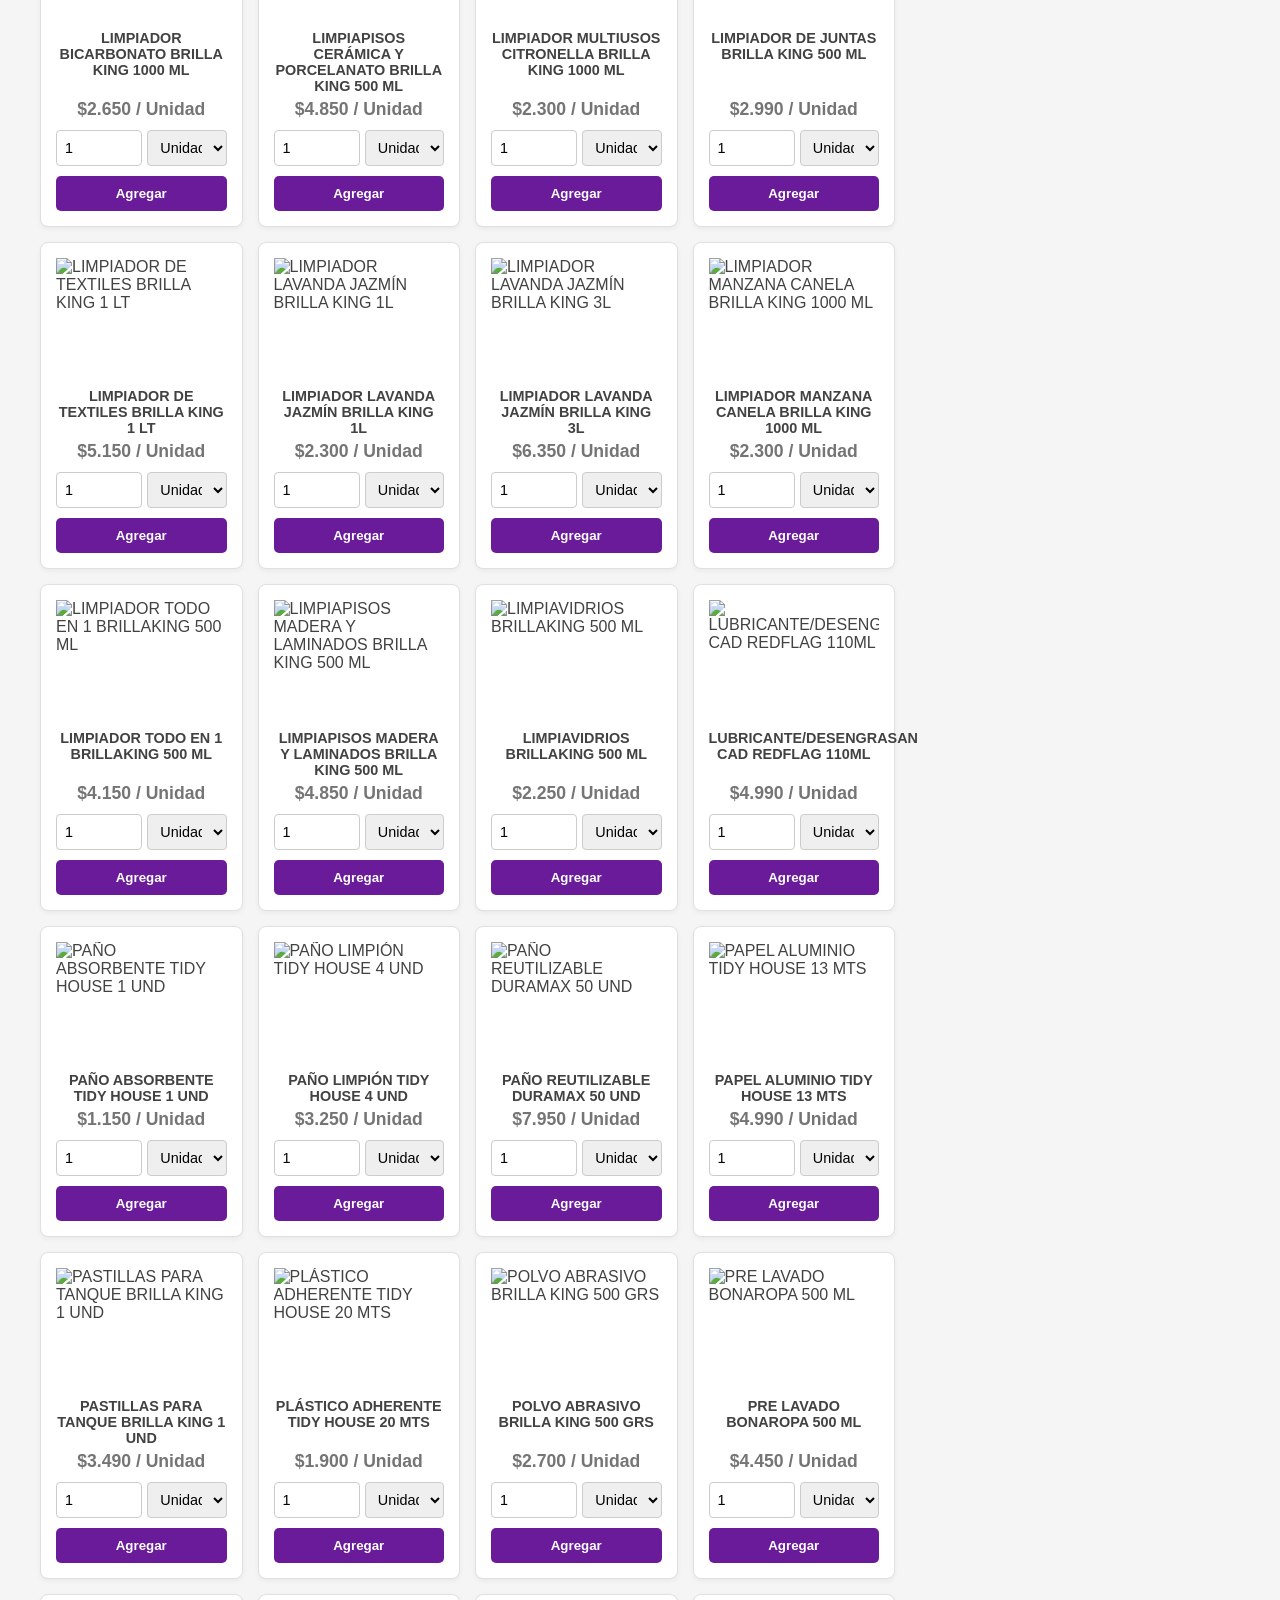
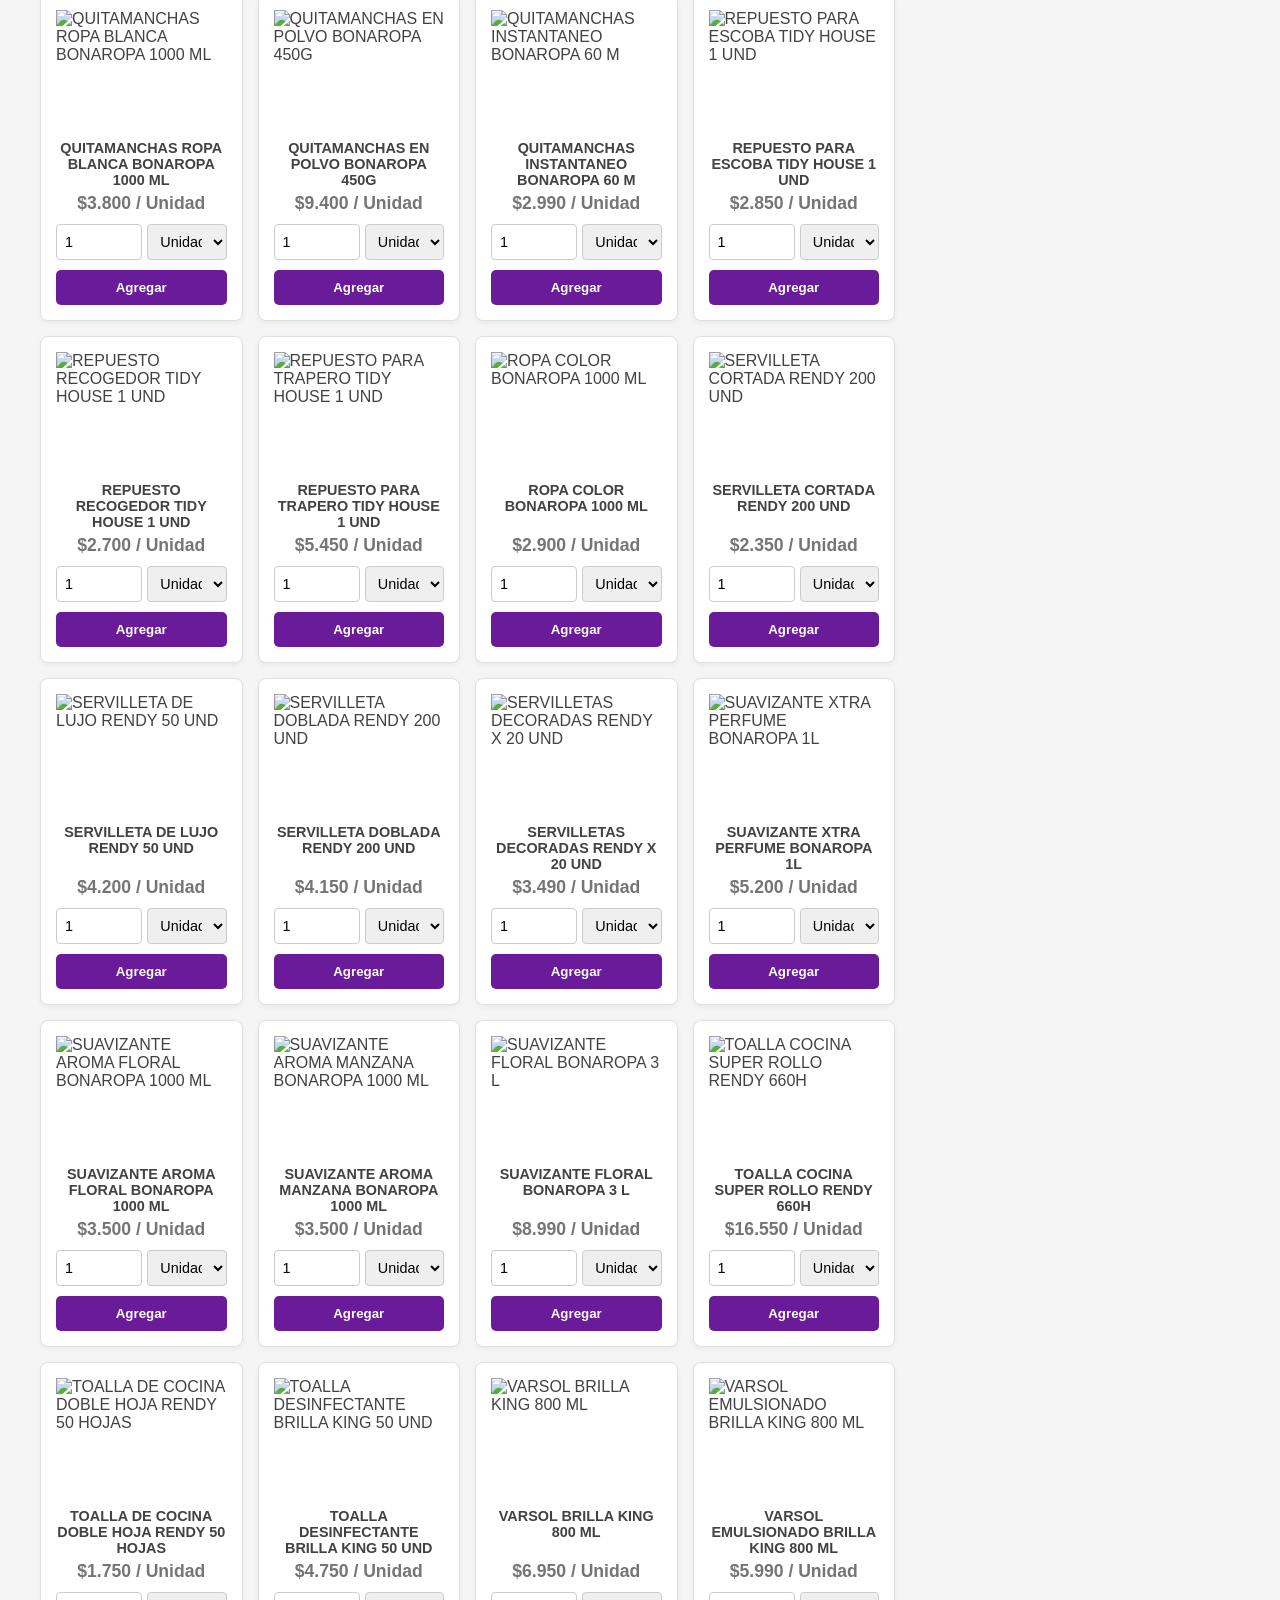
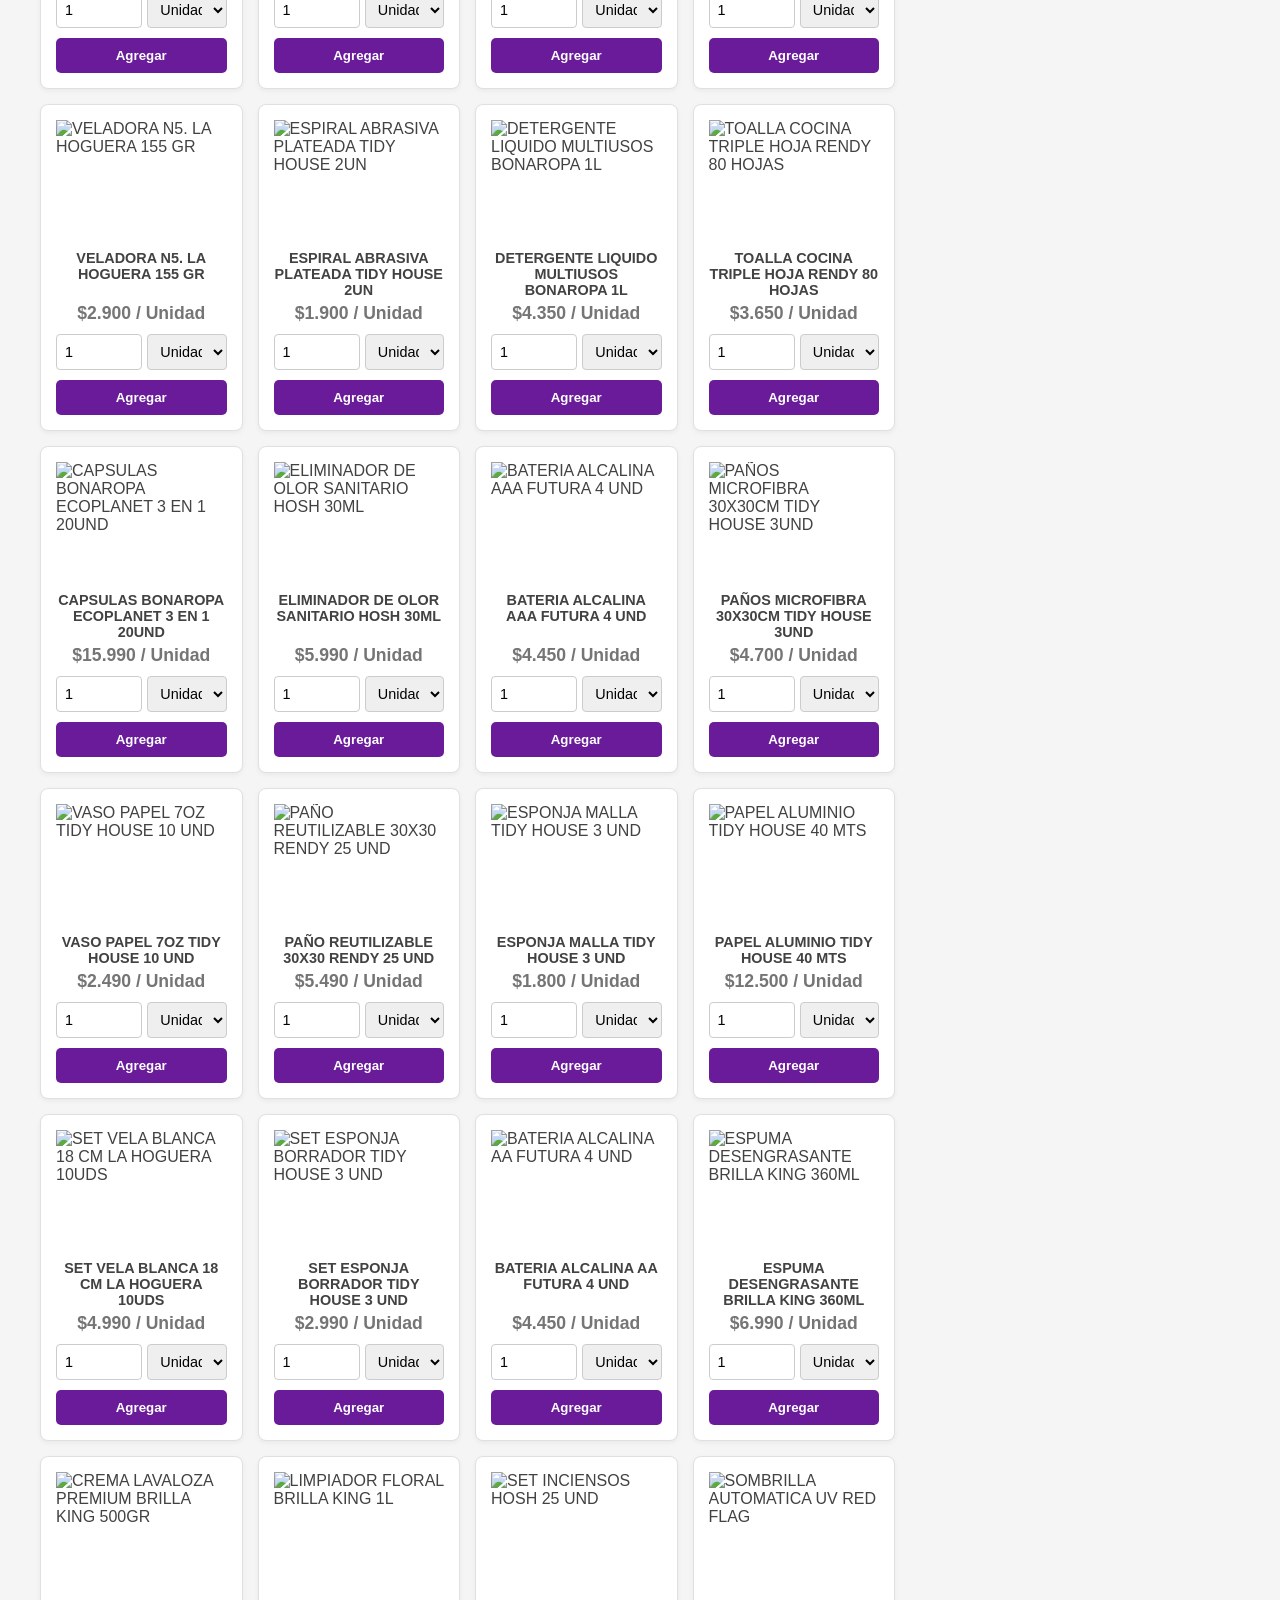
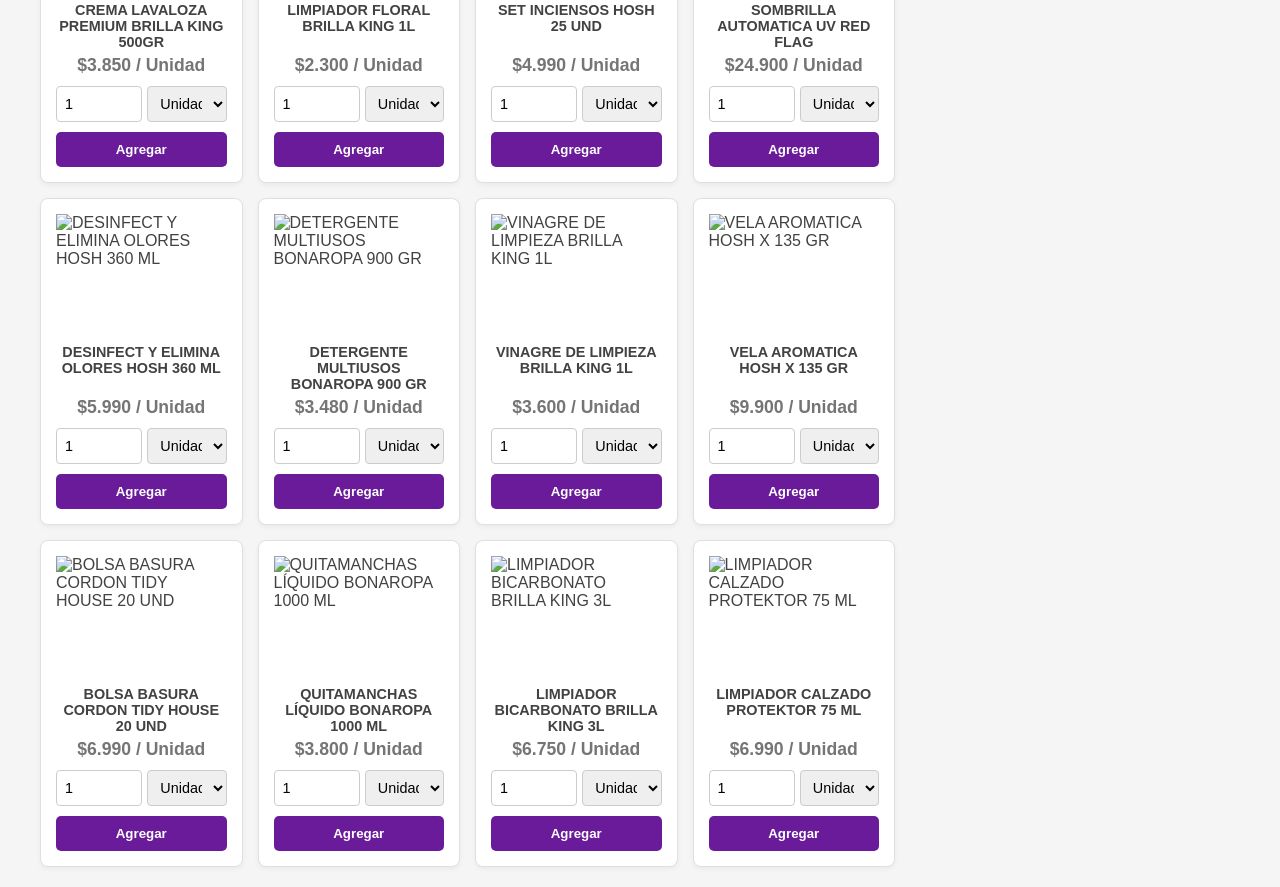
==== commit a4c8da01: "Update Google Script URL and improve logic Updated Google Script URL and adjusted scroll handling lo" ====
--- a/index.html
+++ b/index.html
@@ -525,7 +525,7 @@
             // --- CONSTANTES Y ELEMENTOS DEL DOM ---
             const WHATSAPP_NUMBER = '+573052494444';
             // NUEVO: Pega aquí la URL que te dio Google Apps Script
-            const GOOGLE_SCRIPT_URL = 'https://script.google.com/macros/s/AKfycbymr9BZsdgla3xmSKj7VlixihWXm4lqGlJ0AvmTm5M1ZFEjE6ZpPxOn5dKiFITjEvrflQ/exec';
+            const GOOGLE_SCRIPT_URL = 'https://script.google.com/macros/s/AKfycbwmf4kk65LmUAt5Ff4Aeek_ThZXnGecYVHfFUztZGgdkn1jdH30ySmyx8eEQqQTg9MUmg/exec';
             const stickyHeader = document.getElementById('sticky-header-container');
             const tabsContainer = document.getElementById('tabs-container');
             const productsContainer = document.getElementById('products-container');
@@ -603,9 +603,10 @@
 
             // --- FUNCIÓN PARA EL ENCABEZADO FIJO ---
             function handleScroll() {
-                if (window.scrollY > 30) {
+                // Se implementa 'histéresis' (márgenes distintos) para evitar el parpadeo infinito
+                if (window.scrollY > 100) {
                     stickyHeader.classList.add('scrolled');
-                } else {
+                } else if (window.scrollY < 20) {
                     stickyHeader.classList.remove('scrolled');
                 }
             }
@@ -613,7 +614,7 @@
 
             // --- FUNCIÓN PARA MOSTRAR LOS PRODUCTOS EN PESTAÑAS ---
             function renderProducts() {
-                const categories = ["Aseo hogar", "Aseo y cuidado personal", "Bebé", "Lo nuevo", "Alimentos y despensa", "Aseo hogar Ara", "Cuidado Personal Ara"];
+                const categories = ["Aseo hogar", "Aseo y cuidado personal", "Bebé", "Lo nuevo", "Extraordinarios", "Aseo hogar Ara", "Cuidado Personal Ara"];
                 tabsContainer.innerHTML = '';
                 productsContainer.innerHTML = '';
 
@@ -690,6 +691,8 @@
                     cartItemsEl.innerHTML = '<p>Tu carrito está vacío.</p>';
                     cartTotalEl.textContent = 'Total: $0';
                     mobileCartCount.textContent = '0'; // NUEVO
+                    updateButtonStates(); // <-- Añadido para arreglar los botones al vaciar el carrito
+                    localStorage.setItem('cart', JSON.stringify(cart));
                     return;
                 }
                 cartItemsEl.innerHTML = '';
@@ -803,6 +806,7 @@
 
             // --- MANEJO DEL ENVÍO DEL FORMULARIO A WHATSAPP Y GOOGLE ---
             // Usamos 'async' para poder usar 'await' y manejar el envío
+            // --- MANEJO DEL ENVÍO DEL FORMULARIO A WHATSAPP Y GOOGLE ---
             form.addEventListener('submit', async (e) => {
                 e.preventDefault();
 
@@ -820,95 +824,87 @@
 
                 // Deshabilitar el botón para evitar envíos duplicados
                 sendButton.disabled = true;
-                sendButton.innerHTML = 'Enviando... ⏳';
-
-                // 1. Preparar los datos
-                let total = 0;
-                let fullOrderListString = ''; // Pedido completo para Google Sheets
-
-                for (const key in cart) {
-                    const item = cart[key];
-                    const itemTotal = item.price * item.quantity;
-                    total += itemTotal;
-                    // Construye la lista detallada para Google
-                    fullOrderListString += `• (${item.quantity}x) ${item.name} (${item.displayType}) - $${itemTotal.toLocaleString('es-CO')}\n`;
-                }
-
-                // 2. Crear el "payload" (datos) para Google Sheets
-                const payload = {
-                    name: customerName,
-                    address: customerAddress,
-                    notes: customerNotes,
-                    total: `$${total}`, // <-- NUEVA LÍNEA (sin toLocaleString)
-                    orderList: fullOrderListString
-                };
-
-                // 3. Crear el mensaje RESUMEN para WhatsApp (actualizado)
-                let whatsappSummary = `¡Hola! 👋 Acabo de enviar un pedido desde *Catalogo Casero*.\n\n`;
-                whatsappSummary += `*Cliente:* ${customerName}\n`;
-                // NUEVO: Añadir dirección
-                whatsappSummary += `*Dirección:* ${customerAddress}\n`; 
-                // NUEVO: Cambiar etiqueta a "Total Estimado"
-                whatsappSummary += `*Total Estimado:* $${total.toLocaleString('es-CO')}\n`; 
-                
-                // NUEVO: Añadir notas si existen
-                if (customerNotes) {
-                    whatsappSummary += `\n*Notas Adicionales:*\n${customerNotes}\n`;
-                }
-        
-        whatsappSummary += `\nPor favor, confírmame cuando lo veas en tu sistema. ¡Gracias! 🙏`;
+                sendButton.innerHTML = 'Enviando Pedido... ⏳';
 
                 try {
-                    // 4. Enviar el pedido COMPLETO a Google Sheets
-                    // Usamos 'fetch' para enviar los datos a tu script de Google
-                    const response = await fetch(GOOGLE_SCRIPT_URL, {
-                        method: 'POST',
-                        redirect: 'follow',
-                        headers: {
-                            'Content-Type': 'text/plain;charset=utf-8', // Usar text/plain evita problemas de CORS
-                        },
-                        body: JSON.stringify(payload) // Convierte el objeto a un string JSON
-                    });
-
-                    // (Opcional) Podrías verificar si la respuesta de Google fue "success"
-                    // const result = await response.json(); 
-                    // if (result.result !== 'success') {
-                    //    throw new Error(result.message);
-                    // }
-
-                    // 5. Si el envío a Google fue exitoso (o al menos se completó), abrir WhatsApp
+                    // 1. Preparar los datos
+                    let total = 0;
+                    let fullOrderListString = ''; // Resumen de texto para WhatsApp
+                    const articulosParaGoogle = []; // ¡NUEVO! Array estructurado para el Backend
+
+                    for (const key in cart) {
+                        const item = cart[key];
+                        const itemTotal = item.price * item.quantity;
+                        total += itemTotal;
+                        
+                        // Texto para WhatsApp
+                        fullOrderListString += `• (${item.quantity}x) ${item.name} (${item.displayType}) - $${itemTotal.toLocaleString('es-CO')}\n`;
+
+                        // --- LÓGICA PARA EL BACKEND (Google Sheets) ---
+                        // Recuperamos la info original del producto
+                        const productId = key.split('-')[0];
+                        const productInfo = allProducts.find(p => p.id == productId);
+                        const unidadesCaja = productInfo ? (productInfo.unidadesPorCaja || 1) : 1;
+                        const precioUnitario = productInfo ? productInfo.price : item.price;
+                        
+                        // El backend calcula las cajas. Si el cliente agregó "Cajas" al carrito, 
+                        // debemos multiplicarlo aquí para enviar las unidades totales crudas.
+                        let cantidadTotalUnidades = item.type === 'caja' ? (item.quantity * unidadesCaja) : item.quantity;
+
+                        articulosParaGoogle.push({
+                            id: productId,
+                            name: item.name,
+                            cantidad: cantidadTotalUnidades,
+                            unidadesPorCaja: unidadesCaja,
+                            price: precioUnitario
+                        });
+                    }
+
+                    // 2. Crear el "payload" EXACTO que espera Google Sheets
+                    const payload = {
+                        cliente: customerName,
+                        direccion: customerAddress,
+                        notas: customerNotes,
+                        articulos: articulosParaGoogle
+                    };
+                    
+                    // 3. Crear el mensaje resumen para WhatsApp
+                    let whatsappSummary = `¡Hola! 👋 Acabo de enviar un pedido desde el catálogo.\n\n`;
+                    whatsappSummary += `*👤 Cliente:* ${customerName}\n`;
+                    whatsappSummary += `*📍 Dirección:* ${customerAddress}\n`; 
+                    whatsappSummary += `*💰 Total Estimado:* $${total.toLocaleString('es-CO')}\n`; 
+                    
+                    if (customerNotes) {
+                        whatsappSummary += `\n*📝 Notas Adicionales:*\n${customerNotes}\n`;
+                    }
+                    whatsappSummary += `\nYa está registrado en tu sistema. Por favor, confírmame el envío. ¡Gracias! 🙏`;
+
+                    // 4. Abrir WhatsApp INMEDIATAMENTE para evitar el bloqueo de ventanas emergentes
                     const whatsappUrl = `https://api.whatsapp.com/send/?phone=${WHATSAPP_NUMBER}&text=${encodeURIComponent(whatsappSummary)}`;
                     window.open(whatsappUrl, '_blank');
 
-                    // (Opcional) Limpiar el carrito después de un envío exitoso
+                    // 5. Enviar al Backend (Google Sheets) después de abrir WhatsApp
+                    await fetch(GOOGLE_SCRIPT_URL, {
+                        method: 'POST',
+                        mode: 'no-cors',
+                        headers: {
+                            'Content-Type': 'application/json'
+                        },
+                        body: JSON.stringify(payload)
+                    });
+
+                    // 6. Limpiar carrito local y recargar la página para un reseteo absoluto
                     cart = {};
                     localStorage.removeItem('cart');
-                    renderCart();
-                    form.reset(); // Limpia los campos del formulario
+                    window.location.reload();
 
                 } catch (error) {
-                    // Si falla el envío a Google, se lo notificamos al usuario
-                    console.error('Error al enviar a Google Sheets:', error);
-                    alert('¡Error! No se pudo registrar el pedido en el sistema. Se abrirá WhatsApp con el pedido completo para enviarlo manualmente.');
-
-                    // Plan B: Si Google falla, envía el pedido completo a WhatsApp como antes
-                    const fallbackMessage = `¡Hola! 👋 Hubo un error con el sistema, te envío mi pedido manualmente:\n\n` +
-                                        `*Cliente:* ${customerName}\n` +
-                                        `*Dirección:* ${customerAddress}\n\n` +
-                                        `*MI PEDIDO:*\n${fullOrderListString}\n` +
-                                        `*TOTAL:* $${total.toLocaleString('es-CO')}\n` +
-                                        (customerNotes ? `*Notas:* ${customerNotes}` : '');
-
-                    const whatsappFallbackUrl = `https://api.whatsapp.com/send/?phone=${WHATSAPP_NUMBER}&text=${encodeURIComponent(fallbackMessage)}`;
-                    window.open(whatsappFallbackUrl, '_blank');
-
+                    console.error('Error Crítico:', error);
+                    alert('No se pudo registrar el pedido automáticamente en el sistema de Ecoenvíos. Por favor contacta al administrador.');
                 } finally {
-                    // 6. Volver a habilitar el botón
+                    // Restaurar el botón
                     sendButton.disabled = false;
-                    sendButton.innerHTML = `
-                        <svg viewBox="0 0 24 24" fill="currentColor"><path d="..."></path></svg>
-                        Enviar Pedido por WhatsApp
-                    `; // (Restaurar el contenido original del botón)
+                    sendButton.innerHTML = `Enviar Pedido por WhatsApp`; 
                 }
             });
 
